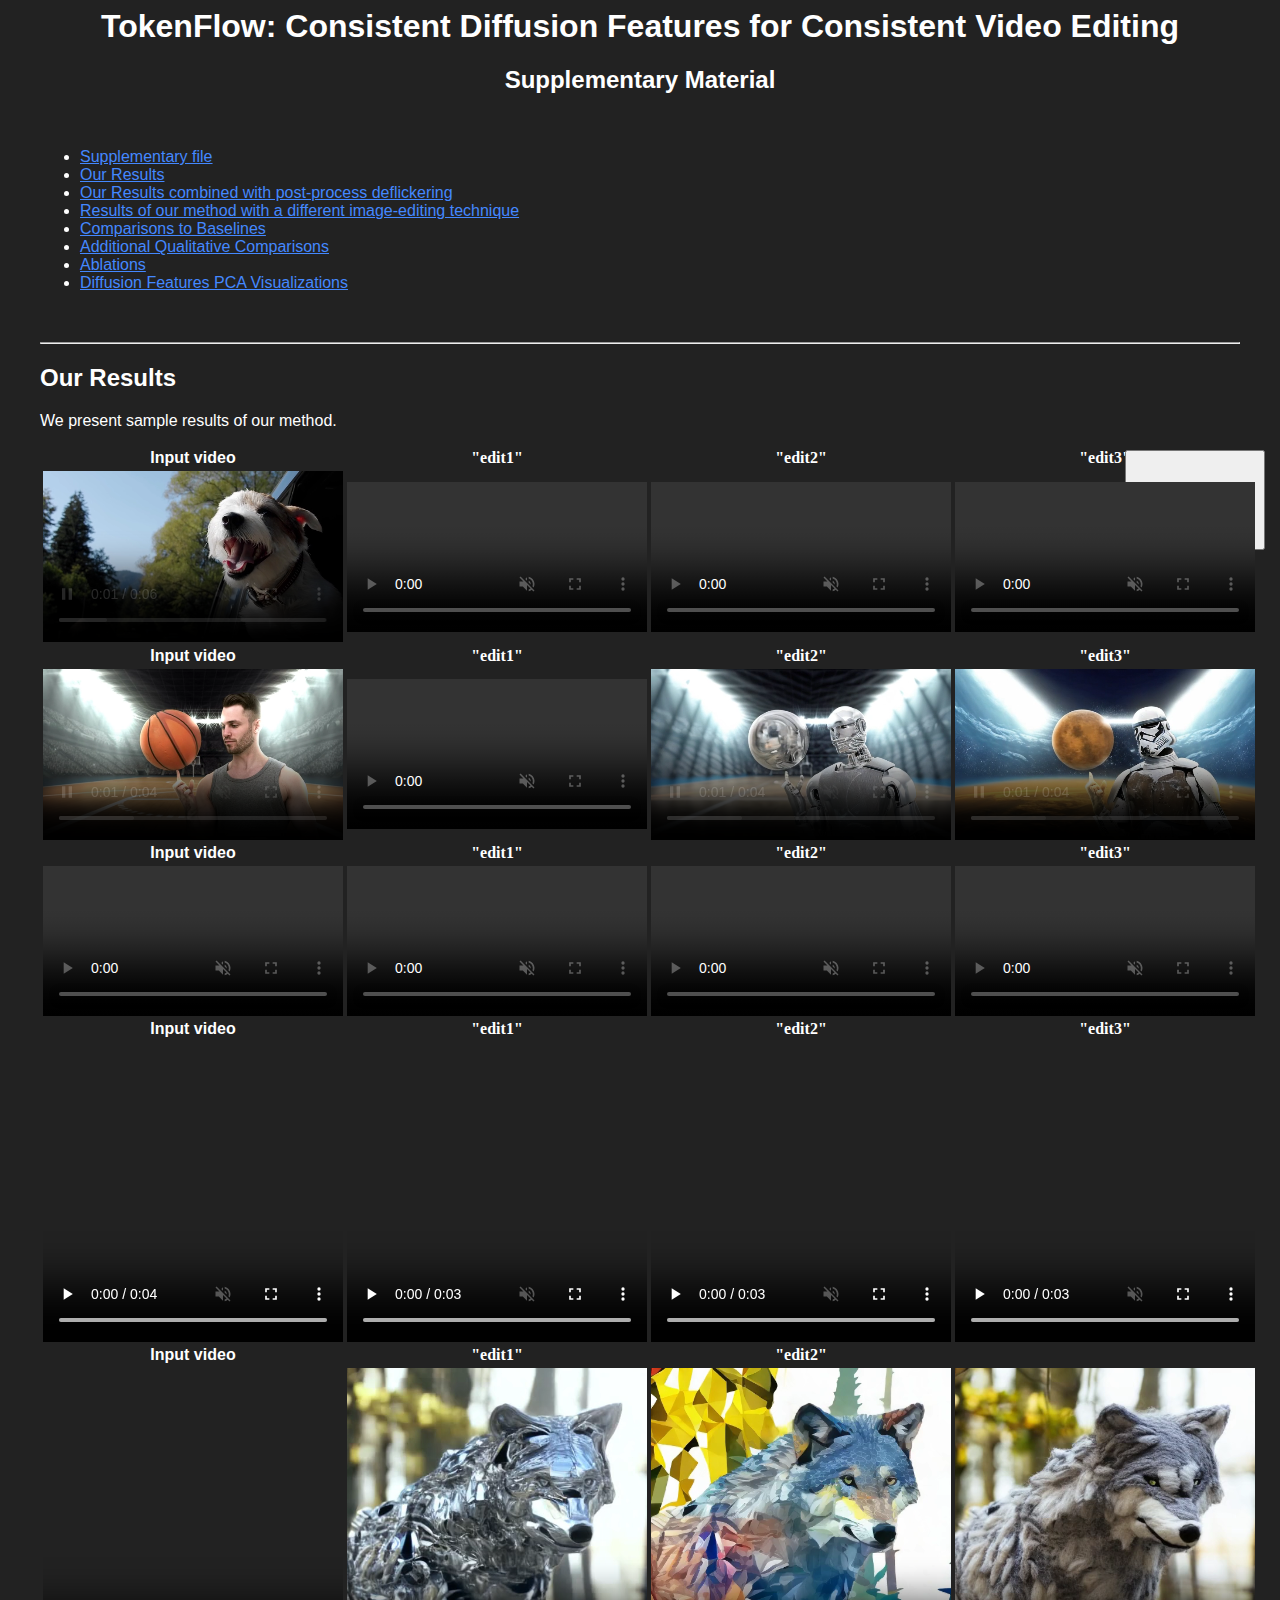
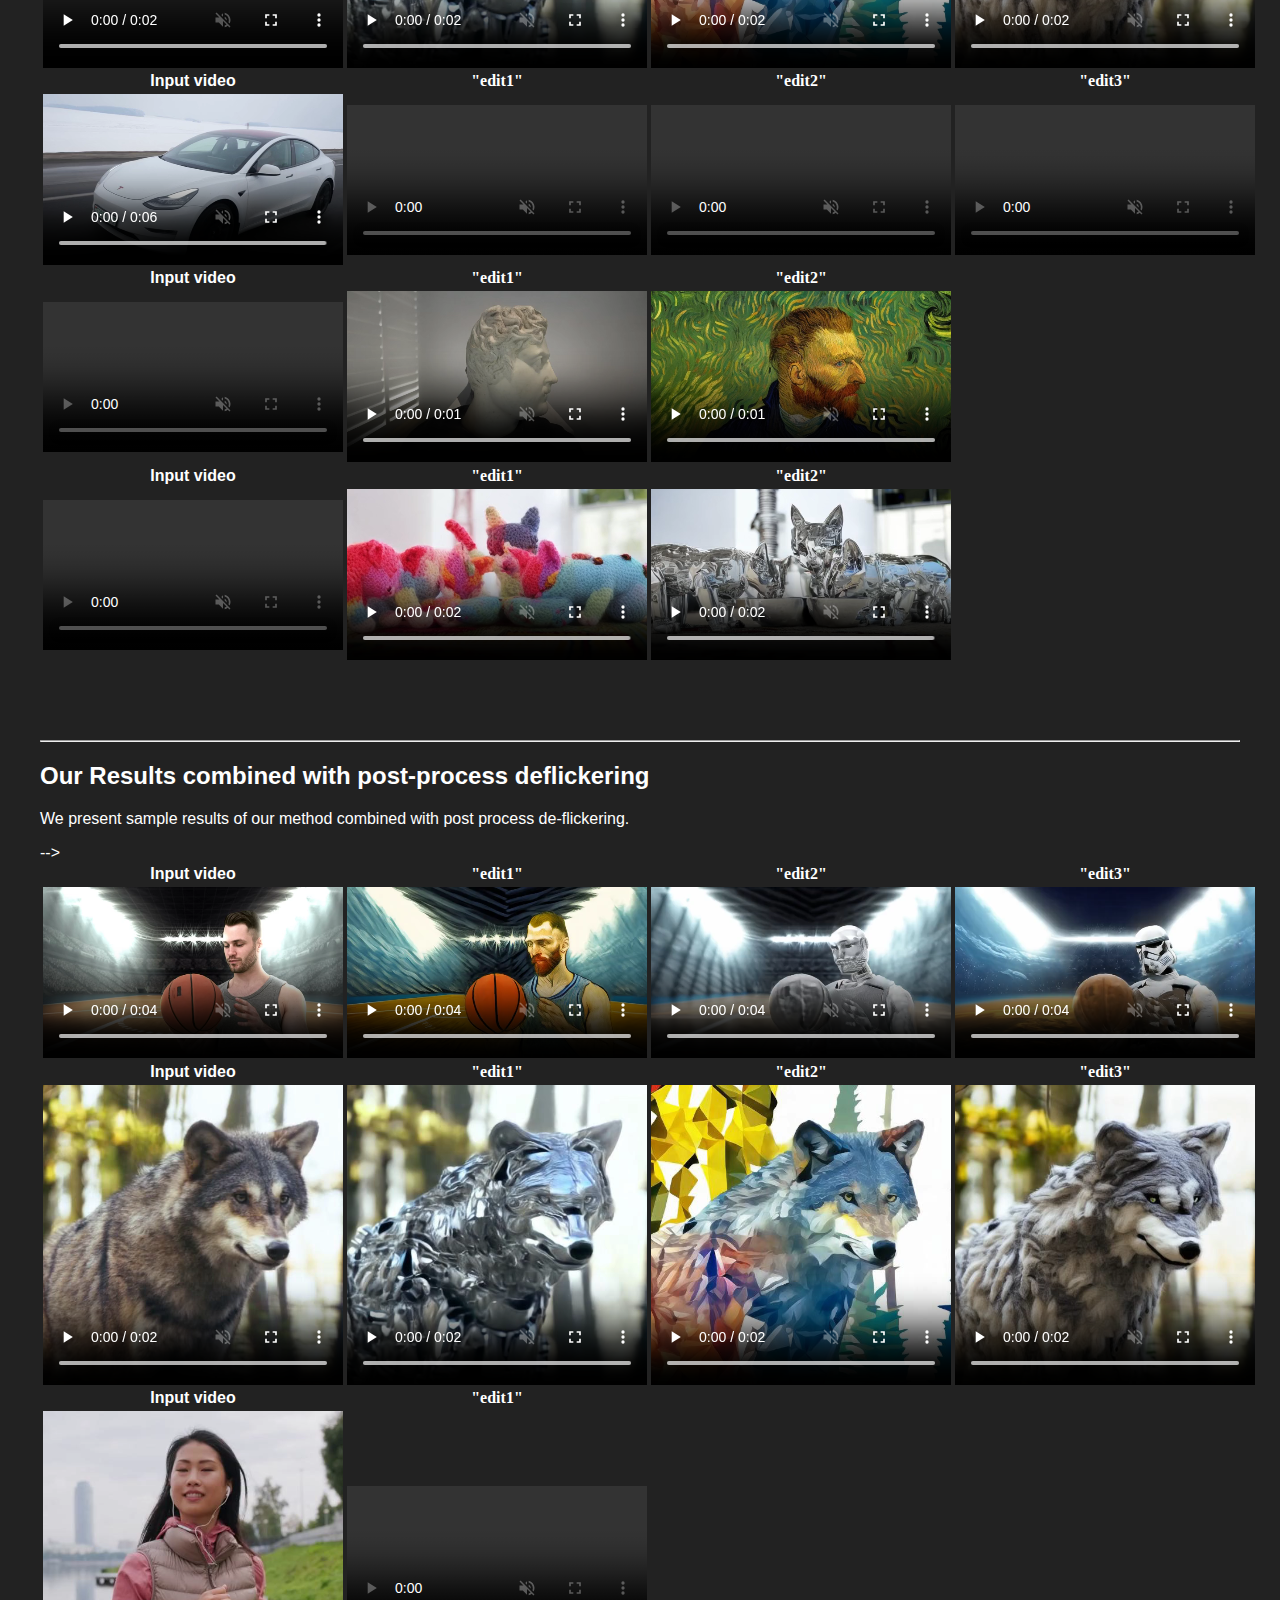
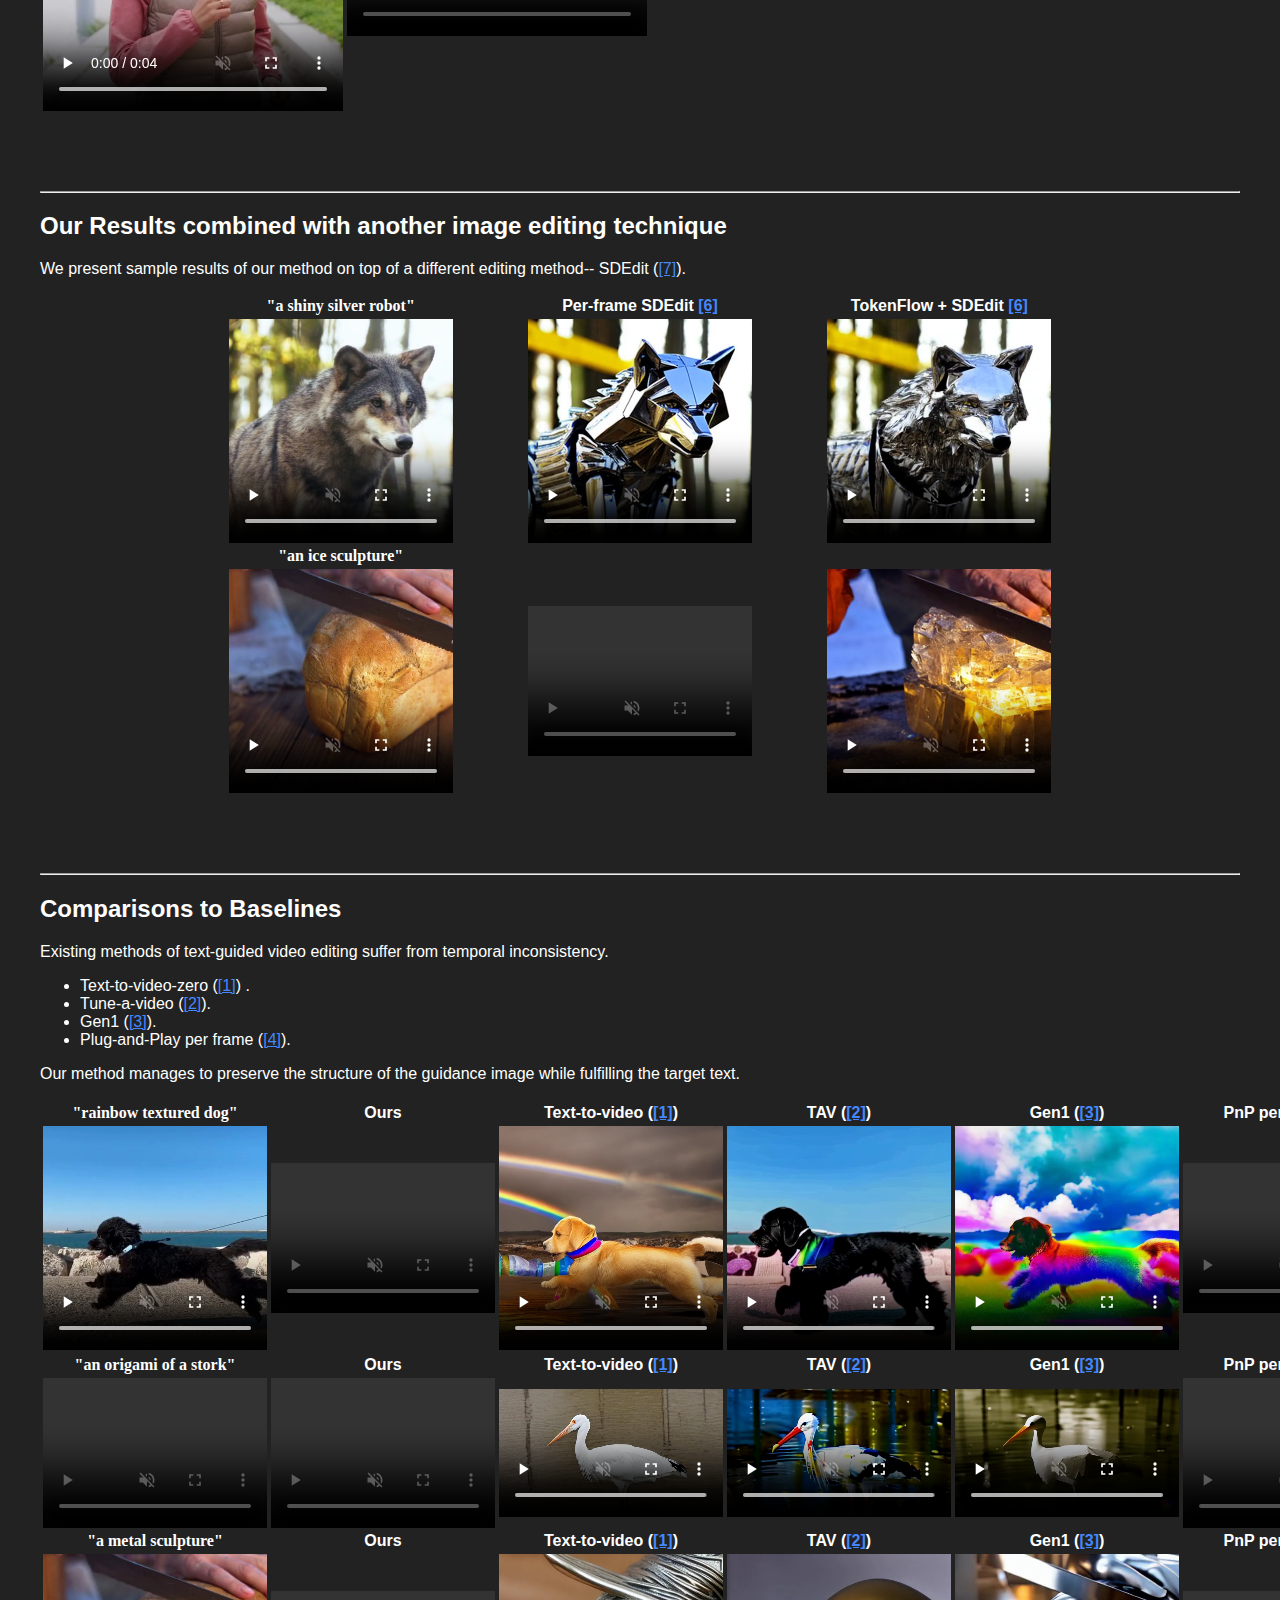
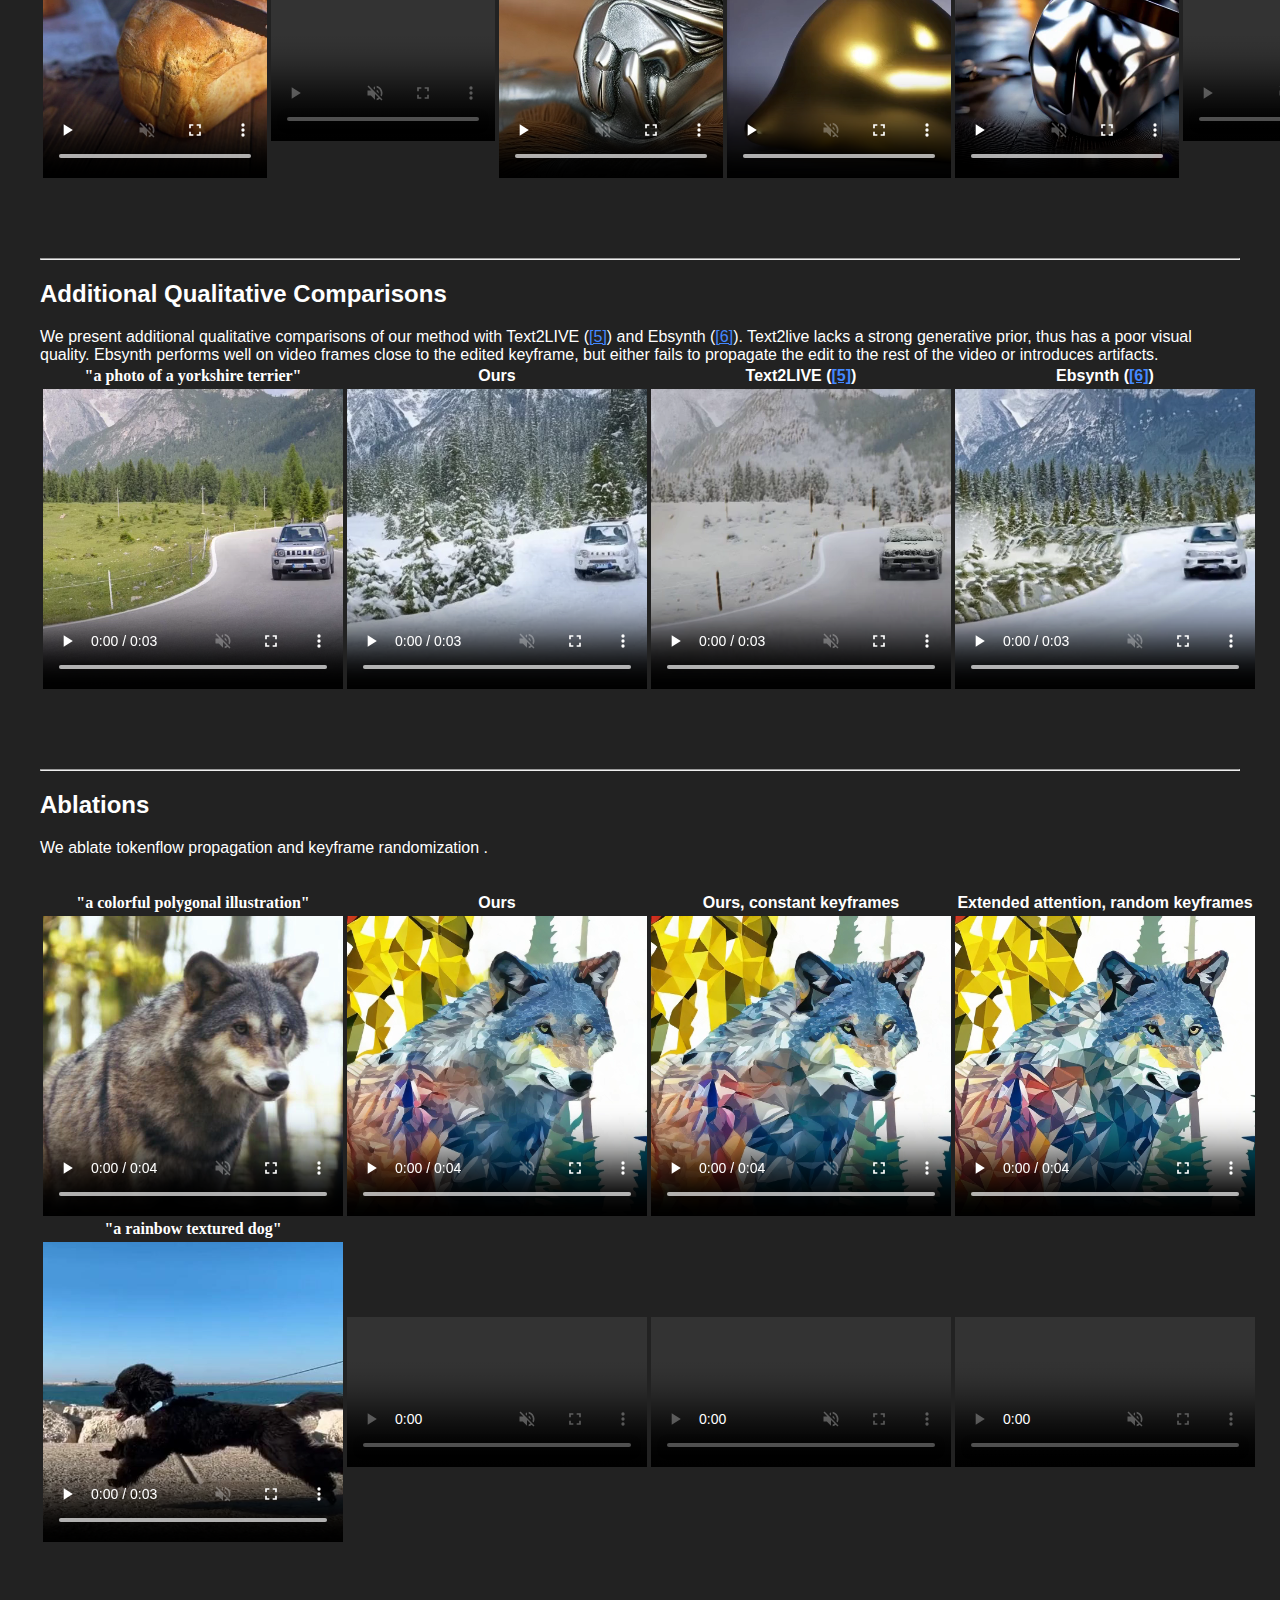
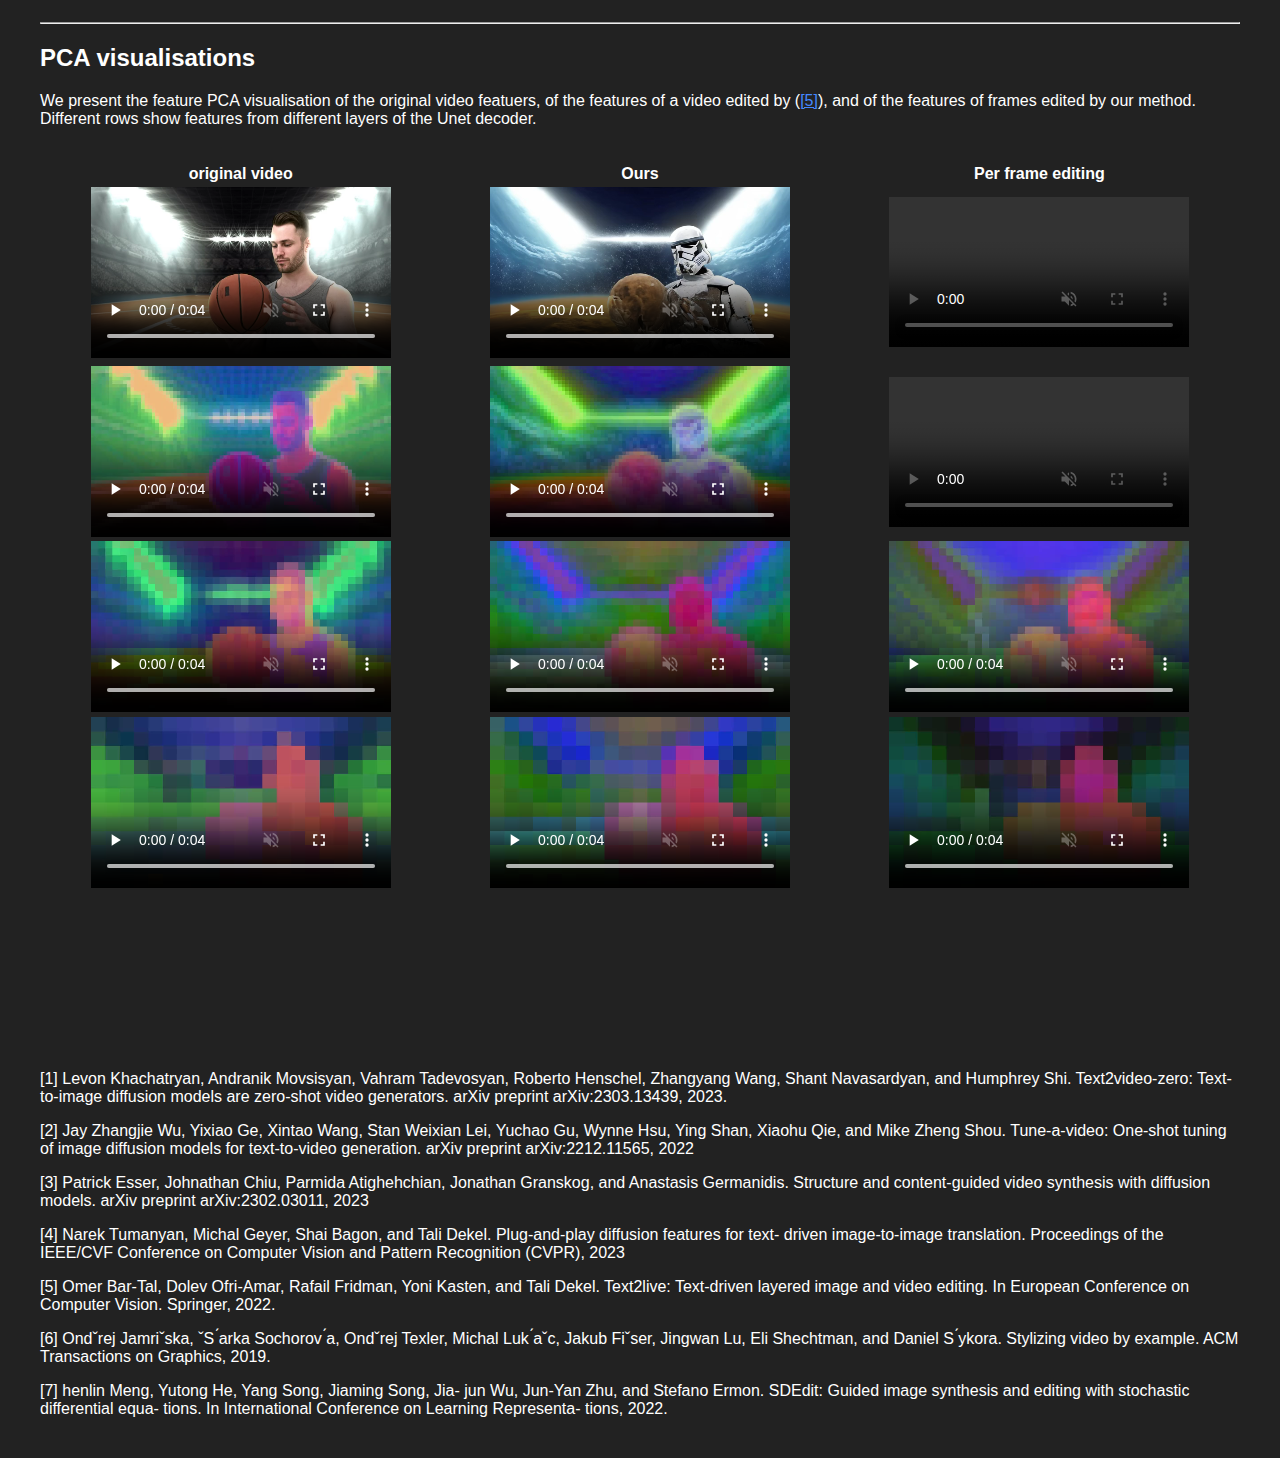
==== sm/supp.html @ b362abfd "new template" ====
<link href="https://fonts.cdnfonts.com/css/chalkduster" rel="stylesheet">
<style>
    @import url('https://fonts.cdnfonts.com/css/chalkduster');
</style>

<!DOCTYPE html PUBLIC "-//W3C//DTD XHTML 1.0 Transitional//EN" "http://www.w3.org/TR/xhtml1/DTD/xhtml1-transitional.dtd">
<html xmlns="http://www.w3.org/1999/xhtml"><head><meta http-equiv="Content-Type" content="text/html; charset=UTF-8">

<title>TokenFlow: Consistent Diffusion Features for Consistent Video Editing</title>
<link href="style.css" rel="stylesheet" type="text/css">
</head>

<body>
	<button style="position: fixed;right: 15px;top:  50%;height: 100px;width: 140px; font-size: 20px;" type="button"><a href="#top">Back to top</a></button> 
<div class="page-container">
  <h1 align="center">TokenFlow: Consistent Diffusion Features for Consistent Video Editing</h1>
  <!-- <h2 align="center">Paper ID #</h2> -->
  <h2 align="center">Supplementary Material</h2>
	
  <p align="center">&nbsp;</p>
	<a href="#top"></a>
  <ul>
	<li><a href="./assets/supplementary.pdf">Supplementary file</a></li>
	<li><a href="#our_results_container">Our Results</a></li>
  <li><a href="#our_results_pp_container">Our Results combined with post-process deflickering</a></li>
  <li><a href="#our_results_others_container">Results of our method with a different image-editing technique</a></li>
	<li><a href="#comparisons_baselines_container">Comparisons to Baselines</a></li>
    <li><a href="#additional_qual_comp">Additional Qualitative Comparisons</a></li>
    <li><a href="#Ablations">Ablations</a></li>
    <li><a href="#pca">Diffusion Features PCA Visualizations</a></li>
  </ul>
  <!-- <p><br><span class="emph">We recommend watching all images in full screen. Click on the images for seeing them in full scale.</span></p> -->
	
  <!------------------ BEGIN SECTION ------------------>

  <p>&nbsp;</p>
  <hr>
	
  <h2 id="our_results_container" align="left"><a name="image-results" id="image-results"></a>Our Results</h2>


  <p align="left">
    We present sample results of our method. 
  </p>

  <!-- <br/> -->

  <!-- <p style="font-size: 20px" align="left">Wild TI2I - Real images</p> -->
  <!-- <hr> -->
  <!-- <br/> -->
  
  <table  width="1200" align="center" >
		<tbody>
			<!-- <th>A</th>
			<th>B</th>
			<th>C</th> -->
                <tr>
                    <th style="font-size: 16px">Input video</th>
                    <th style="font-family: Chalkduster">"edit1"</th>
                    <th style="font-family: Chalkduster">"edit2"</th>
                    <th style="font-family: Chalkduster">"edit3"</th>
                </tr>
                <tr>
                    <th><a href="assets/dog_car/input_fps30.mp4"> <a href="assets/dog_car/input_fps30.mp4"> <video  width="300" src="assets/dog_car/input_fps30.mp4" autoplay loop controls muted /> </a> </a></th>
                    <th><a href="assets/dog_car/Sahara desert, a cheeta looking out the car window/result_fps_30.mp4"> <a href="assets/dog_car/Sahara desert, a cheeta looking out the car window/result_fps_30.mp4"> <video  width="300" src="assets/dog_car/Sahara desert, a cheeta looking out the car window/result_fps_30.mp4" autoplay loop controls muted/> </a> </a></th>
                    <th><a href="assets/dog_car/Sahara desert, a cheeta looking out the car window/result_fps_30.mp4"> <a href="assets/dog_car/the dolomites, a bear cub looking out of a car window/result_fps_30.mp4"> <video  width="300" src="assets/dog_car/the dolomites, a bear cub looking out of a car window/result_fps_30.mp4" autoplay loop controls muted/> </a> </a></th>
                    <th><a href="assets/dog_car/machu pichu, a wolf looking out of a car window/result_fps_30.mp4"> <a href="assets/dog_car/machu pichu, a wolf looking out of a car window/result_fps_30.mp4"> <video  width="300" src="assets/dog_car/machu pichu, a wolf looking out of a car window/result_fps_30.mp4" autoplay loop controls muted/> </a> </a></th>
                </tr>
                <tr>
                  <th style="font-size: 16px">Input video</th>
                  <th style="font-family: Chalkduster">"edit1"</th>
                  <th style="font-family: Chalkduster">"edit2"</th>
                  <th style="font-family: Chalkduster">"edit3"</th>
              </tr>
              <tr>
                  <th><a href="assets/man_basket/"> <a href="assets/man_basket/input_fps30.mp4"> <video  width="300" src="assets/man_basket/input_fps30.mp4" autoplay loop controls muted /> </a> </a></th>
                  <th><a href="assets/man_basket/Van-Gogh style portrait of a man spinning a basketball, oil painting, art by Van Gogh, 8k/result_fps_30.mp4"> <a href="assetsman_basket/Van-Gogh style portrait of a man spinning a basketball, oil painting, art by Van Gogh, 8k/result_fps_30.mp4"> <video  width="300" src="assets/man_basket/Van-Gogh style portrait of a man spinning a basketball, oil painting, art by Van Gogh, 8k/result_fps_30.mp4" autoplay loop controls muted/> </a> </a></th>
                  <th><a href="assets/man_basket/a silver shiny robot spinning a shiny silver ball on his finger/result_fps_30.mp4"> <a href="assets/man_basket/a silver shiny robot spinning a shiny silver ball on his finger/result_fps_30.mp4"> <video  width="300" src="assets/man_basket/a silver shiny robot spinning a shiny silver ball on his finger/result_fps_30.mp4" autoplay loop controls muted/> </a> </a></th>
                  <th><a href="assets/man_basket/the milky way, a star wars clone trooper spinning the moon on his finger, planet earth, in the backgound/result_fps_30.mp4"> <a href="assets/man_basket/the milky way, a star wars clone trooper spinning the moon on his finger, planet earth, in the backgound/result_fps_30.mp4"> <video  width="300" src="assets/man_basket/the milky way, a star wars clone trooper spinning the moon on his finger, planet earth, in the backgound/result_fps_30.mp4" autoplay loop controls muted/> </a> </a></th>
              </tr>
                <tr>
                    <th style="font-size: 16px">Input video</th>
                    <th style="font-family: Chalkduster">"edit1"</th>
                    <th style="font-family: Chalkduster">"edit2"</th>
                    <th style="font-family: Chalkduster">"edit3"</th>
                </tr>
                <tr>
                  <th><a href="assets/eagle_face/input_fps30.mp4"> <a href="assets/eagle_face/input_fps30.mp4"> <video  width="300" src="assets/eagle_face/input_fps30.mp4" autoplay loop controls muted /> </a> </a></th>
                  <th><a href="assets/eagle_face/a bronze eagle sculpture in a stormy sky, powerfull, beautiful art/result_fps_30.mp4"> <a href="assets/eagle_face/a bronze eagle sculpture in a stormy sky, powerfull, beautiful art/result_fps_30.mp4"> <video  width="300" src="assets/eagle_face/a bronze eagle sculpture in a stormy sky, powerfull, beautiful art/result_fps_30.mp4" autoplay loop controls muted/> </a> </a></th>
                  <th><a href="assets/eagle_face/an origami of an eagle, paper art, colorful japanses washi patterns/result_fps_30.mp4"> <a href="assets/eagle_face/an origami of an eagle, paper art, colorful japanses washi patterns/result_fps_30.mp4"> <video  width="300" src="assets/eagle_face/an origami of an eagle, paper art, colorful japanses washi patterns/result_fps_30.mp4" autoplay loop controls muted/> </a></th>
                  <th><a href="assets/eagle_face/an origami of an eagle, pink paper art, pink, japanses, washi patterns/result_fps_30.mp4"> <a href="assets/eagle_face/an origami of an eagle, pink paper art, pink, japanses, washi patterns/result_fps_30.mp4"> <video  width="300" src="assets/eagle_face/an origami of an eagle, pink paper art, pink, japanses, washi patterns/result_fps_30.mp4" autoplay loop controls muted/> </a> </a></th>
              </tr>
              <tr>
                <th style="font-size: 16px">Input video</th>
                <th style="font-family: Chalkduster">"edit1"</th>
                <th style="font-family: Chalkduster">"edit2"</th>
                <th style="font-family: Chalkduster">"edit3"</th>
            </tr>
                <tr>
                    <th><a href="assets/woman-running/input_fps30.mp4"> <a href="assets/woman-running/input_fps30.mp4"> <video  width="300" src="assets/woman-running/input_fps30.mp4" autoplay loop controls muted /> </a> </a></th>
                    <th><a href="assets/woman-running/a pixar animation of a woman running, beautiful eyes/result_fps_30.mp4"> <a href="assets/woman-running/a pixar animation of a woman running, beautiful eyes/result_fps_30.mp4"> <video  width="300" src="assets/woman-running/a pixar animation of a woman running, beautiful eyes/result_fps_30.mp4" autoplay loop controls muted/> </a> </a></th>
                    <th><a href="assets/woman-running/a marble scuplture of a woman running/result_fps_30.mp4"> <a href="assets/woman-running/a marble scuplture of a woman running/result_fps_30.mp4"> <video  width="300" src="assets/woman-running/a marble scuplture of a woman running/result_fps_30.mp4" autoplay loop controls muted/> </a> </a></th>
                    <th><a href="assets/woman-running/Maui in Moana Movie, realistic face, beautiful face, 8k, art by irakli nadar, hyperrealism, hyperdetailed, ultra realistic, VRAY, HDR, volumetric lighting/result_fps_30.mp4"> <a href="assets/woman-running/Maui in Moana Movie, realistic face, beautiful face, 8k, art by irakli nadar, hyperrealism, hyperdetailed, ultra realistic, VRAY, HDR, volumetric lighting/result_fps_30.mp4"> <video  width="300" src="assets/woman-running/Maui in Moana Movie, realistic face, beautiful face, 8k, art by irakli nadar, hyperrealism, hyperdetailed, ultra realistic, VRAY, HDR, volumetric lighting/result_fps_30.mp4" autoplay loop controls muted/> </a> </a></th>
                </tr>
                <tr>
                  <th style="font-size: 16px">Input video</th>
                  <th style="font-family: Chalkduster">"edit1"</th>
                  <th style="font-family: Chalkduster">"edit2"</th>
              </tr>
              <tr>
                  <th><a href="assets/wolf-part/input_fps20.mp4"> <a href="assets/wolf-part/input_fps20.mp4"> <video  width="300" src="assets/wolf-part/input_fps20.mp4" autoplay loop controls muted /> </a> </a></th>
                  <th><a href="assets/wolf-part/a shiny silver robotic wolf, futuristic, 8K, masterpiece, award winning/result_fps_20.mp4"> <a href="assets/wolf-part/a shiny silver robotic wolf, futuristic, 8K, masterpiece, award winning/result_fps_30.mp4"> <video  width="300" src="assets/wolf-part/a shiny silver robotic wolf, futuristic, 8K, masterpiece, award winning/result_fps_20.mp4" autoplay loop controls muted/> </a> </a></th>
                  <th><a href="assets/wolf-part/a colorful polygonal illustration of a wolf/result_fps_20.mp4"> <a href="assets/wolf-part/a colorful polygonal illustration of a wolf/result_fps_20.mp4" ></a><video  width="300" src="assets/wolf-part/a colorful polygonal illustration of a wolf/result_fps_20.mp4" autoplay loop controls muted/> </a> </a></th>
                  <th><a href="assets/wolf-part/a photo of a fluffy wolf doll/result_fps_20.mp4"> <a href="assets/wolf-part/a photo of a fluffy wolf doll/result_fps_20.mp4" ></a><video  width="300" src="assets/wolf-part/a photo of a fluffy wolf doll/result_fps_20.mp4" autoplay loop controls muted/> </a> </a></th>
              </tr>
                <tr>
                  <th style="font-size: 16px">Input video</th>
                  <th style="font-family: Chalkduster">"edit1"</th>
                  <th style="font-family: Chalkduster">"edit2"</th>
                  <th style="font-family: Chalkduster">"edit3"</th>
              </tr>
              <tr>
                  <th><a href="assets/tesla/input_fps30.mp4"> <a href="assets/tesla/input_fps30.mp4"> <video  width="300" src="assets/tesla/input_fps30.mp4" autoplay loop controls muted /> </a> </a></th>
                  <th><a href="assets/tesla/a pink car in a snowy landscape, pink car license, an icy road lake, sunset lighting, golden hour, 8K, masterpiece, award winning/result_fps_30.mp4"> <a href="assets/tesla/a pink car in a snowy landscape, pink car license, an icy road lake, sunset lighting, golden hour, 8K, masterpiece, award winning/result_fps_30.mp4"> <video  width="300" src="assets/tesla/a pink car in a snowy landscape, pink car license, an icy road lake, sunset lighting, golden hour, 8K, masterpiece, award winning/result_fps_30.mp4" autoplay loop controls muted/> </a> </a></th>
                  <th><a href="assets/tesla/an ice sculpture of a car, award winning ice scuplture, icy wheels, beautiful ice art, HD, masterpiece, award winning/result_fps_30.mp4"> <a href="assets/tesla/an ice sculpture of a car, award winning ice scuplture, icy wheels, beautiful ice art, HD, masterpiece, award winning/result_fps_30.mp4"> <video  width="300" src="assets/tesla/an ice sculpture of a car, award winning ice scuplture, icy wheels, beautiful ice art, HD, masterpiece, award winning/result_fps_30.mp4" autoplay loop controls muted/> </a> </a></th>
                  <th><a href="assets/tesla/a sand sculpture of a car on the beach, sand sculpting, sandy wheels, sand made, beautiful sand art, HD, masterpiece, award winning/result_fps_30.mp4"> <a href="assets/tesla/a sand sculpture of a car on the beach, sand sculpting, sandy wheels, sand made, beautiful sand art, HD, masterpiece, award winning/result_fps_30.mp4"> <video  width="300" src="assets/tesla/a sand sculpture of a car on the beach, sand sculpting, sandy wheels, sand made, beautiful sand art, HD, masterpiece, award winning/result_fps_30.mp4" autoplay loop controls muted/> </a> </a></th>
              </tr>
              <tr>
                <th style="font-size: 16px">Input video</th>
                <th style="font-family: Chalkduster">"edit1"</th>
                <th style="font-family: Chalkduster">"edit2"</th>
            </tr>
            <tr>
                <th><a href="assets/gen1-face/input_fps30.mp4"> <a href="assets/gen1-face/input_fps30.mp4"> <video  width="300" src="assets/gen1-face/input_fps30.mp4" autoplay loop controls muted /> </a> </a></th>
                <th><a href="assets/gen1-face/a greek marble sculpture, ancient, art by Praxiteles, 8k/result_fps_30.mp4"> <a href="assets/gen1-face/a greek marble sculpture, ancient, art by Praxiteles, 8k/result_fps_30.mp4"> <video  width="300" src="assets/gen1-face/a greek marble sculpture, ancient, art by Praxiteles, 8k/result_fps_30.mp4" autoplay loop controls muted/> </a> </a></th>
                <th><a href="assets/gen1-face/Van-Gogh style portrait, oil painting, art by Van Gogh, 8k/result_fps_30.mp4"> <a href="assets/gen1-face/Van-Gogh style portrait, oil painting, art by Van Gogh, 8k/result_fps_30.mp4" ></a><video  width="300" src="assets/gen1-face/Van-Gogh style portrait, oil painting, art by Van Gogh, 8k/result_fps_30.mp4" autoplay loop controls muted/> </a> </a></th>
            </tr>
                <tr>
                  <th style="font-size: 16px">Input video</th>
                  <th style="font-family: Chalkduster">"edit1"</th>
                  <th style="font-family: Chalkduster">"edit2"</th>
              </tr>
              <tr>
                  <th><a href="assets/kittens/input_fps30.mp4"> <a href="assets/kittens/input_fps30.mp4"> <video  width="300" src="assets/kittens/input_fps30.mp4" autoplay loop controls muted /> </a> </a></th>
                  <th><a href="assets/kittens/colorful crochet kittens, beautiful knitting/result_fps_30.mp4"> <a href="assets/kittens/colorful crochet kittens, beautiful knitting/result_fps_30.mp4"> <video  width="300" src="assets/kittens/colorful crochet kittens, beautiful knitting/result_fps_30.mp4" autoplay loop controls muted/> </a> </a></th>
                  <th><a href="assets/kittens/shiny silver robotic cats eating/result_fps_30.mp4"> <a href="assets/kittens/shiny silver robotic cats eating/result_fps_30.mp4" ></a><video  width="300" src="assets/kittens/shiny silver robotic cats eating/result_fps_30.mp4" autoplay loop controls muted/> </a> </a></th>
              </tr>

              <tr> <td><br /></td> </tr>
		</tbody>
	</table>
    <!------------------ END SECTION ------------------>

    <!------------------ BEGIN SECTION ------------------>

  <p>&nbsp;</p>
  <hr>
	
  <h2 id="our_results_pp_container" align="left"><a name="image-results" id="image-results"></a>Our Results combined with post-process deflickering</h2>


  <p align="left">
    We present sample results of our method combined with post process de-flickering. 
  </p>

  
  <table  width="1200" align="center">
		<tbody>
      <tr>
        <th style="font-size: 16px">Input video</th>
        <th style="font-family: Chalkduster">"edit1"</th>
        <th style="font-family: Chalkduster">"edit2"</th>
        <th style="font-family: Chalkduster">"edit3"</th>
    </tr>
      <tr>
        <th><a href="assets/man_basket/"> <a href="assets/man_basket/input_fps30.mp4"> <video  width="300" src="assets/man_basket/input_fps30.mp4" autoplay loop controls muted /> </a> </a></th>
        <th><a href="assets/man_basket/Van-Gogh style portrait of a man spinning a basketball, oil painting, art by Van Gogh, 8k/pp_fps30.mp4"> <a href="assetsman_basket/Van-Gogh style portrait of a man spinning a basketball, oil painting, art by Van Gogh, 8k/pp_fps30.mp4"> <video  width="300" src="assets/man_basket/Van-Gogh style portrait of a man spinning a basketball, oil painting, art by Van Gogh, 8k/pp_fps30.mp4" autoplay loop controls muted/> </a> </a></th>
        <th><a href="assets/man_basket/a silver shiny robot spinning a shiny silver ball on his finger/pp_fps30.mp4"> <a href="assets/man_basket/a silver shiny robot spinning a shiny silver ball on his finger/pp_fps30.mp4"> <video  width="300" src="assets/man_basket/a silver shiny robot spinning a shiny silver ball on his finger/pp_fps30.mp4" autoplay loop controls muted/> </a> </a></th>
        <th><a href="assets/man_basket/the milky way, a star wars clone trooper spinning the moon on his finger, planet earth, in the backgound/pp_fps30.mp4"> <a href="assets/man_basket/the milky way, a star wars clone trooper spinning the moon on his finger, planet earth, in the backgound/pp_fps30.mp4"> <video  width="300" src="assets/man_basket/the milky way, a star wars clone trooper spinning the moon on his finger, planet earth, in the backgound/pp_fps30.mp4" autoplay loop controls muted/> </a> </a></th>
    </tr>
    <tr>
      <th style="font-size: 16px">Input video</th>
      <th style="font-family: Chalkduster">"edit1"</th>
      <th style="font-family: Chalkduster">"edit2"</th>
      <th style="font-family: Chalkduster">"edit3"</th>
  </tr>
  <tr>
      <th><a href="assets/wolf-part/input_fps20.mp4"> <a href="assets/wolf-part/input_fps20.mp4"> <video  width="300" src="assets/wolf-part/input_fps20.mp4" autoplay loop controls muted /> </a> </a></th>
      <th><a href="assets/wolf-part/a shiny silver robotic wolf, futuristic, 8K, masterpiece, award winning/pp_fps20.mp4"> <a href="assets/wolf-part/a shiny silver robotic wolf, futuristic, 8K, masterpiece, award winning/pp_fps20.mp4"> <video  width="300" src="assets/wolf-part/a shiny silver robotic wolf, futuristic, 8K, masterpiece, award winning/pp_fps20.mp4" autoplay loop controls muted/> </a> </a></th>
      <th><a href="assets/wolf-part/a colorful polygonal illustration of a wolf/pp_fps20.mp4"> <a href="assets/wolf-part/a colorful polygonal illustration of a wolf/pp_fps20.mp4" ></a><video  width="300" src="assets/wolf-part/a colorful polygonal illustration of a wolf/pp_fps20.mp4" autoplay loop controls muted/> </a> </a></th>
      <th><a href="assets/wolf-part/a photo of a fluffy wolf doll/pp_fps20.mp4"> <a href="assets/wolf-part/a photo of a fluffy wolf doll/pp_fps20.mp4" ></a><video  width="300" src="assets/wolf-part/a photo of a fluffy wolf doll/pp_fps20.mp4" autoplay loop controls muted/> </a> </a></th>
  </tr>
  <tr>
    <th style="font-size: 16px">Input video</th>
    <th style="font-family: Chalkduster">"edit1"</th>
</tr>
<tr>
    <th><a href="assets/woman-running/input_fps30.mp4"> <a href="assets/woman-running/input_fps30.mp4"> <video  width="300" src="assets/woman-running/input_fps30.mp4" autoplay loop controls muted /> </a> </a></th>
    <th><a href="assets/woman-running/a pixar animation of a woman running, beautiful eyes/pp_fps_30.mp4"> <a href="assets/woman-running/a pixar animation of a woman running, beautiful eyes/pp_fps_30.mp4"> <video  width="300" src="assets/woman-running/a pixar animation of a woman running, beautiful eyes/pp_fps_30.mp4" autoplay loop controls muted/> </a> </a></th>
</tr>
                <tr> <td><br /></td> </tr> -->
		</tbody>
	</table>
    <!------------------ END SECTION ------------------>


    <!------------------ BEGIN SECTION ------------------>

    <p>&nbsp;</p>
    <hr>
    
    <h2 id="our_results_others_container" align="left"><a name="image-results" id="image-results"></a>Our Results combined with another image editing technique</h2>
  
  
    <p align="left">
      We present sample results of our method on top of a different editing method-- SDEdit (<a href="#ref-SDEdit">[7]</a>).
      <!-- Since accurate structure preservation is essential to our method, we use the noise obtained from DDIM inversion to noise the frames to a large time-step. -->
    </p>
    
    <table  width="900" align="center">
      <tbody>
        <tr>
          <th style="font-family: Chalkduster">"a shiny silver robot"</th>
          <th style="font-size: 16px">Per-frame SDEdit <a href="#ref-SDEdit">[6]</a></th>
          <th style="font-size: 16px">TokenFlow + SDEdit <a href="#ref-SDEdit">[6]</a></th>
      </tr>
        <tr>
          <th><a href="assets/wolf-part/input_fps20.mp4"> <a href="assets/wolf-part/input_fps20.mp4"> <video  width="224" src="assets/wolf-part/input_fps20.mp4" autoplay loop controls muted /> </a> </a></th>
          <th><a href="assets/wolf-part/a shiny silver robotic wolf, futuristic, 8K, masterpiece, award winning/vanilla_sde_fps20.mp4"> <a href="assets/wolf-part/a shiny silver robotic wolf, futuristic, 8K, masterpiece, award winning/vanilla_sde_fps20.mp4"> <video  width="224" src="assets/wolf-part/a shiny silver robotic wolf, futuristic, 8K, masterpiece, award winning/vanilla_sde_fps20.mp4" autoplay loop controls muted/> </a> </a></th>
          <th><a href="assets/wolf-part/a shiny silver robotic wolf, futuristic, 8K, masterpiece, award winning/sde_result_fps20.mp4"> <a href="assets/wolf-part/a shiny silver robotic wolf, futuristic, 8K, masterpiece, award winning/sde_result_fps20.mp4"> <video  width="224" src="assets/wolf-part/a shiny silver robotic wolf, futuristic, 8K, masterpiece, award winning/sde_result_fps20.mp4" autoplay loop controls muted/> </a> </a></th>
      </tr>
      <tr>
        <th style="font-family: Chalkduster">"an ice sculpture"</th>
        <th style="font-size: 16px"></th>
        <th style="font-size: 16px"></th>
    </tr>
      <tr>
        <th><a href="assets/bread/input_fps20.mp4"> <a href="assets/bread/input_fps20.mp4"> <video  width="224" src="assets/bread/input_fps20.mp4" autoplay loop controls muted /> </a> </a></th>
        <th><a href="assets/bread/an ice sculpture/vanilla_sde_fps20.mp4"> <a href="assets/bread/an ice sculpture/vanilla_sde_fps20.mp4"> <video  width="224" src="assets/bread/an ice sculpture/vanilla_sde_fps20.mp4" autoplay loop controls muted/> </a> </a></th>
        <th><a href="assets/bread/an ice sculpture/sde_result_fps_20.mp4"> <a href="assets/bread/an ice sculpture/sde_result_fps_20.mp4"> <video  width="224" src="assets/bread/an ice sculpture/sde_result_fps_20.mp4" autoplay loop controls muted/> </a> </a></th>
      </tr>
                  <tr> <td><br /></td> </tr> 
      </tbody>
    </table>

        
    <!-- <table  width="900" align="center">
      <tbody>
        <tr>
          <th style="font-family: Chalkduster">"a shiny silver robot"</th>
          <th style="font-size: 16px">Per-frame ControlNet <a href="#ref-ControlNet">[6]</a></th>
          <th style="font-size: 16px">TokenFlow + ControlNet <a href="#ref-ControlNet">[6]</a></th>
      </tr>
        <tr>
          <th><a href="assets/wolf-part/input_fps20.mp4"> <a href="assets/wolf-part/input_fps20.mp4"> <video  width="224" src="assets/wolf-part/input_fps20.mp4" autoplay loop controls muted /> </a> </a></th>
          <th><a href="assets/wolf-part/a shiny silver robotic wolf, futuristic, 8K, masterpiece, award winning/vanilla_sde_fps20.mp4"> <a href="assets/wolf-part/a shiny silver robotic wolf, futuristic, 8K, masterpiece, award winning/vanilla_sde_fps20.mp4"> <video  width="224" src="assets/wolf-part/a shiny silver robotic wolf, futuristic, 8K, masterpiece, award winning/vanilla_sde_fps20.mp4" autoplay loop controls muted/> </a> </a></th>
          <th><a href="assets/wolf-part/a shiny silver robotic wolf, futuristic, 8K, masterpiece, award winning/sde_result_fps20.mp4"> <a href="assets/wolf-part/a shiny silver robotic wolf, futuristic, 8K, masterpiece, award winning/sde_result_fps20.mp4"> <video  width="224" src="assets/wolf-part/a shiny silver robotic wolf, futuristic, 8K, masterpiece, award winning/sde_result_fps20.mp4" autoplay loop controls muted/> </a> </a></th>
      </tr>
      
      <tr>
        <th><a href="assets/bread/input_fps20.mp4"> <a href="assets/bread/input_fps20.mp4"> <video  width="224" src="assets/bread/input_fps20.mp4" autoplay loop controls muted /> </a> </a></th>
        <th><a href="assets/bread/an ice sculpture/vanilla_sde_fps20.mp4"> <a href="assets/bread/an ice sculpture/vanilla_sde_fps20.mp4"> <video  width="224" src="assets/bread/an ice sculpture/vanilla_sde_fps20.mp4" autoplay loop controls muted/> </a> </a></th>
        <th><a href="assets/bread/an ice sculpture/sde_result_fps_20.mp4"> <a href="assets/bread/an ice sculpture/sde_result_fps_20.mp4"> <video  width="224" src="assets/bread/an ice sculpture/sde_result_fps_20.mp4" autoplay loop controls muted/> </a> </a></th>
      </tr>
                  <tr> <td><br /></td> </tr>
      </tbody>
    </table> -->
      <!------------------ END SECTION ------------------>
  
    
  <!------------------ BEGIN SECTION ------------------>
  <p>&nbsp;</p>
  <hr>
	
  <h2 id="comparisons_baselines_container" align="left"><a name="image-results" id="image-results"></a>Comparisons to Baselines</h2>
  <p align="left"> Existing methods of text-guided video editing suffer from temporal inconsistency.
    <ul>
        <li>Text-to-video-zero (<a href="#ref-txt2vid">[1]</a>) .</li> 
        <li>Tune-a-video (<a href="#ref-TAV">[2]</a>).</li> 
        <li>Gen1 (<a href="#ref-gen1">[3]</a>).</li> 
        <li>Plug-and-Play per frame (<a href="#ref-pnp">[4]</a>).</li> 
</ul>
    Our method manages to preserve the structure of the guidance image while fulfilling the target text. </p>

  <table  width="1200" align="center">
    <tbody>
        <!-- <th>A</th>
        <th>B</th>
        <th>C</th> -->
        <!-- <br/> -->
        <!-- <tr> <td colspan="8"><br />
          <p align="left"> Wild TI2I (Generated images) </p>
          <hr>
      </td> 
          </tr> -->
      <tr>
        <tr>
            <th style="font-family: Chalkduster">"rainbow textured dog"</th>
            <th style="font-size: 16px">Ours</th>
            <th style="font-size: 16px">Text-to-video (<a href="#ref-txt2vid">[1]</a>)</th>
            <th style="font-size: 16px">TAV (<a href="#ref-TAV">[2]</a>)</th>
            <th style="font-size: 16px">Gen1 (<a href="#ref-gen1">[3]</a>)</th>
            <th style="font-size: 16px">PnP per frame (<a href="#ref-pnp">[4]</a>)</th>
        </tr>

        <tr>
            <th><a href="assets/poodle/input_fps30.mp4"> <a href="assets/poodle/input_fps30.mp4"> <video  width="224" src="assets/poodle/input_fps30.mp4" autoplay loop controls muted/> </a> </a></th>
            <th><a href="assets/poodle/a dog with a rainbow texture/result_fps_30.mp4"> <a href="assets/poodle/a dog with a rainbow texture/result_fps_30.mp4"> <video  width="224" src="assets/poodle/a dog with a rainbow texture/result_fps_30.mp4" autoplay loop controls muted /> </a> </a></th>
            <th><a href="assets/poodle/a dog with a rainbow texture/txt2vid_fps30.mp4"> <a href="assets/poodle/a dog with a rainbow texture/txt2vid_fps30.mp4"> <video  width="224" src="assets/poodle/a dog with a rainbow texture/txt2vid_fps30.mp4" autoplay loop controls muted/> </a> </a></th>
            <th><a href="assets/poodle/a dog with a rainbow texture/tav_fps30.mp4"> <a href="assets/poodle/a dog with a rainbow texture/tav_fps30.mp4"> <video  width="224" src="assets/poodle/a dog with a rainbow texture/tav_fps30.mp4" autoplay loop controls muted/> </a> </a></th>
            <th><a href="assets/poodle/a dog with a rainbow texture/gen1_fps30.mp4"> <a href="assets/poodle/a dog with a rainbow texture/gen1_fps30.mp4"> <video  width="224" src="assets/poodle/a dog with a rainbow texture/gen1_fps30.mp4" autoplay loop controls muted/> </a> </a></th>
            <th><a href="assets/poodle/a dog with a rainbow texture/pnp_per_frame_baseline_fps_30.mp4"> <a href="assets/poodle/a dog with a rainbow texture/pnp_per_frame_baseline_fps_30.mp4"> <video  width="224" src="assets/poodle/a dog with a rainbow texture/pnp_per_frame_baseline_fps_30.mp4" autoplay loop controls muted/> </a> </a></th>
        </tr>
        
        <tr>
        <tr>
            <th style="font-family: Chalkduster">"an origami of a stork"</th>
            <th style="font-size: 16px">Ours</th>
            <th style="font-size: 16px">Text-to-video (<a href="#ref-txt2vid">[1]</a>)</th>
            <th style="font-size: 16px">TAV (<a href="#ref-TAV">[2]</a>)</th>
            <th style="font-size: 16px">Gen1 (<a href="#ref-gen1">[3]</a>)</th>
            <th style="font-size: 16px">PnP per frame (<a href="#ref-pnp">[4]</a>)</th>
        </tr>

        <tr>
            <th><a href="assets/poodle/input_fps30.mp4"> <a href="assets/stork/input_fps30.mp4"> <video  width="224" src="assets/stork/input_fps30.mp4" autoplay loop controls muted/> </a> </a></th>
            <th><a href="assets/stork/an origami of a stork/result_fps_30.mp4"> <a href="assets/stork/an origami of a stork/result_fps_30.mp4"> <video  width="224" src="assets/stork/an origami of a stork/result_fps_30.mp4" autoplay loop controls muted /> </a> </a></th>
            <th><a href="assets/stork/an origami of a stork/txt2vid_fps30.mp4"> <a href="assets/stork/an origami of a stork/txt2vid_fps30.mp4"> <video  width="224" src="assets/stork/an origami of a stork/txt2vid_fps30.mp4" autoplay loop controls muted/> </a> </a></th>
            <th><a href="assets/stork/an origami of a stork/tav_fps30.mp4"> <a href="assets/stork/an origami of a stork/tav_fps30.mp4"> <video  width="224" src="assets/stork/an origami of a stork/tav_fps30.mp4" autoplay loop controls muted/> </a> </a></th>
            <th><a href="assets/stork/an origami of a stork/gen1_fps30.mp4"> <a href="assets/stork/an origami of a stork/gen1_fps30.mp4"> <video  width="224" src="assets/stork/an origami of a stork/gen1_fps30.mp4" autoplay loop controls muted/> </a> </a></th>
            <th><a href="assets/stork/an origami of a stork/pnp_per_frame_baseline_fps_30.mp4"> <a href="assets/stork/an origami of a stork/pnp_per_frame_baseline_fps_30.mp4"> <video  width="224" src="assets/stork/an origami of a stork/pnp_per_frame_baseline_fps_30.mp4" autoplay loop controls muted/> </a> </a></th>
        </tr>

        <tr>
          <th style="font-family: Chalkduster">"a metal sculpture"</th>
          <th style="font-size: 16px">Ours</th>
          <th style="font-size: 16px">Text-to-video (<a href="#ref-txt2vid">[1]</a>)</th>
          <th style="font-size: 16px">TAV (<a href="#ref-TAV">[2]</a>)</th>
          <th style="font-size: 16px">Gen1 (<a href="#ref-gen1">[3]</a>)</th>
          <th style="font-size: 16px">PnP per frame (<a href="#ref-pnp">[4]</a>)</th>
      </tr>

      <tr>
          <th><a href="assets/bread/input_fps20.mp4"> <a href="assets/bread/input_fps20.mp4"> <video  width="224" src="assets/bread/input_fps20.mp4" autoplay loop controls muted/> </a> </a></th>
          <th><a href="assets/bread/a shiny metal scultpture/result_fps_20.mp4"> <a href="assets/bread/a shiny metal scultpture/result_fps_20.mp4"> <video  width="224" src="assets/bread/a shiny metal scultpture/result_fps_20.mp4" autoplay loop controls muted /> </a> </a></th>
          <th><a href="assets/bread/a shiny metal scultpture/txt2vid_fps20.mp4"> <a href="assets/bread/a shiny metal scultpture/txt2vid_fps20.mp4"> <video  width="224" src="assets/bread/a shiny metal scultpture/txt2vid_fps20.mp4" autoplay loop controls muted/> </a> </a></th>
          <th><a href="assets/bread/a shiny metal scultpture/tav_fps20.mp4"> <a href="assets/bread/a shiny metal scultpture/tav_fps20.mp4"> <video  width="224" src="assets/bread/a shiny metal scultpture/tav_fps20.mp4" autoplay loop controls muted/> </a> </a></th>
          <th><a href="assets/bread/a shiny metal scultpture/gen1_fps20.mp4"> <a href="assets/bread/a shiny metal scultpture/gen1_fps20.mp4"> <video  width="224" src="assets/bread/a shiny metal scultpture/gen1_fps20.mp4" autoplay loop controls muted/> </a> </a></th>
          <th><a href="assets/bread/a shiny metal scultpture/pnp_per_frame_baseline_fps_20.mp4"> <a href="assets/bread/a shiny metal scultpture/pnp_per_frame_baseline_fps_20.mp4"> <video  width="224" src="assets/bread/a shiny metal scultpture/pnp_per_frame_baseline_fps_20.mp4" autoplay loop controls muted/> </a> </a></th>
      </tr>
      <!-- <tr>
        <th style="font-family: Chalkduster">"an origmai of an eagle, washi patterns"</th>
        <th style="font-size: 16px">Ours</th>
        <th style="font-size: 16px">Text-to-video (<a href="#ref-txt2vid">[1]</a>)</th>
        <th style="font-size: 16px">TAV (<a href="#ref-TAV">[2]</a>)</th>
        <th style="font-size: 16px">Gen1 (<a href="#ref-gen1">[3]</a>)</th>
        <th style="font-size: 16px">PnP per frame (<a href="#ref-pnp">[4]</a>)</th>
    </tr>

    <tr>
        <th><a href="assets/eagle_face/input_fps30.mp4"> <a href="assets/eagle_face/input_fps30.mp4"> <video  width="224" src="assets/eagle_face/input_fps30.mp4" autoplay loop controls muted/> </a> </a></th>
        <th><a href="assets/eagle_face/an origami of an eagle, paper art, colorful japanses washi patterns/result_fps_30.mp4"> <a href="assets/eagle_face/an origami of an eagle, paper art, colorful japanses washi patterns/result_fps_30.mp4"> <video  width="224" src="assets/eagle_face/an origami of an eagle, paper art, colorful japanses washi patterns/result_fps_30.mp4" autoplay loop controls muted /> </a> </a></th>
        <th><a href="assets/eagle_face/an origami of an eagle, paper art, colorful japanses washi patterns/txt2vid_fps30.mp4"> <a href="assets/eagle_face/an origami of an eagle, paper art, colorful japanses washi patterns/txt2vid_fps30.mp4"> <video  width="224" src="assets/eagle_face/an origami of an eagle, paper art, colorful japanses washi patterns/txt2vid_fps30.mp4" autoplay loop controls muted/> </a> </a></th>
        <th><a href="assets/eagle_face/an origami of an eagle, paper art, colorful japanses washi patterns/tav_fps30.mp4"> <a href="assets/eagle_face/an origami of an eagle, paper art, colorful japanses washi patterns/tav_fps30.mp4"> <video  width="224" src="assets/eagle_face/an origami of an eagle, paper art, colorful japanses washi patterns/tav_fps30.mp4" autoplay loop controls muted/> </a> </a></th>
        <th><a href="assets/eagle_face/an origami of an eagle, paper art, colorful japanses washi patterns/gen1_fps30.mp4"> <a href="assets/eagle_face/an origami of an eagle, paper art, colorful japanses washi patterns/gen1_fps30.mp4"> <video  width="224" src="assets/eagle_face/an origami of an eagle, paper art, colorful japanses washi patterns/gen1_fps30.mp4" autoplay loop controls muted/> </a> </a></th>
        <th><a href="assets/eagle_face/an origami of an eagle, paper art, colorful japanses washi patterns/pnp_per_frame_baseline_fps_30.mp4"> <a href="assets/eagle_face/an origami of an eagle, paper art, colorful japanses washi patterns/pnp_per_frame_baseline_fps_30.mp4"> <video  width="224" src="assets/eagle_face/an origami of an eagle, paper art, colorful japanses washi patterns/pnp_per_frame_baseline_fps_30.mp4" autoplay loop controls muted/> </a> </a></th>
    </tr> -->
        <tr> <td><br /></td> </tr>

    </tbody>
</table>
<!------------------ END SECTION ------------------>

<!------------------ BEGIN SECTION ------------------>
  <p>&nbsp;</p>
  <hr>
	
  <h2 id="additional_qual_comp" align="left"><a name="image-results" id="image-results"></a>Additional Qualitative Comparisons</h2>
  <p align="left">We present additional qualitative comparisons of our method with Text2LIVE (<a href="#ref-t2l">[5]</a>) and Ebsynth (<a href="#ref-ebsynth">[6]</a>).
    Text2live lacks a strong generative prior, thus has a poor visual quality. Ebsynth performs well on video frames close to the edited keyframe, but either fails to propagate the edit to the rest of the video or introduces artifacts.
  <br/>

  <table  width="1200" align="center">
    <tbody>
        <!-- <th>A</th>
        <th>B</th>
        <th>C</th> -->
        <tr>
            <th style="font-family: Chalkduster">"a photo of a yorkshire terrier"</th>
            <th style="font-size: 16px">Ours</th>
            <th style="font-size: 16px">Text2LIVE (<a href="#ref-t2l">[5]</a>)</th>
            <th style="font-size: 16px">Ebsynth (<a href="#ref-ebsynth">[6]</a>)</th>

        </tr>
        <tr>
            <th><a href="assets/Qual/input_fps20.mp4"> <a href="assets/Qual/input_fps20.mp4"> <video  width="300" src="assets/Qual/input_fps20.mp4" autoplay loop controls muted/> </a> </a></th>
            <th><a href="assets/Qual/result_fps20.mp4"> <a href="assets/Qual/result_fps20.mp4"> <video  width="300" src="assets/Qual/result_fps20.mp4" autoplay loop controls muted/> </a> </a></th>
            <th><a href="assets/Qual/txt2live.mp4"> <a href="assets/Qual/txt2live.mp4"> <video  width="300" src="assets/Qual/txt2live.mp4" autoplay loop controls muted/> </a> </a></th>
            <th><a href="assets/Qual/ebsynth.mp4"> <a href="assets/Qual/ebsynth.mp4"> <video  width="300" src="assets/Qual/ebsynth.mp4" autoplay loop controls muted/> </a> </a></th>
        </tr>

        <tr> <td><br /></td> </tr>

    </tbody>
</table>
<!------------------ END SECTION ------------------>

<!------------------ BEGIN SECTION ------------------>
<p>&nbsp;</p>
<hr>
  
<h2 id="Ablations" align="left"><a name="image-results" id="image-results"></a>Ablations</h2>
<p align="left"> We ablate tokenflow propagation and keyframe randomization .
</p>
<br/>

<table  width="1200" align="center">
  <tbody>
      <!-- <th>A</th>
      <th>B</th>
      <th>C</th> -->
      <tr>
          <th style="font-family: Chalkduster">"a colorful polygonal illustration"</th>
          <th style="font-size: 16px">Ours</th>
          <th style="font-size: 16px">Ours, constant keyframes </th>
          <th style="font-size: 16px">Extended attention, random keyframes </th>

      </tr>
      <tr>
          <th><a href="assets/wolf-part/input_fps10.mp4"> <a href="assets/wolf-part/input_fps10.mp4"> <video  width="300" src="assets/wolf-part/input_fps10.mp4" autoplay loop controls muted/> </a> </a></th>
          <th><a href="assets/wolf-part/a colorful polygonal illustration of a wolf/result_fps_10.mp4"> <a href="assets/wolf-part/a colorful polygonal illustration of a wolf/result_fps_10.mp4"> <video  width="300" src="assets/wolf-part/a colorful polygonal illustration of a wolf/result_fps_10.mp4" autoplay loop controls muted/> </a> </a></th>
          <th><a href="assets/wolf-part/a colorful polygonal illustration of a wolf/non_random_tokenf_fps_10.mp4"> <a href="assets/wolf-part/a colorful polygonal illustration of a wolf/non_random_tokenf_fps_10.mp4"> <video  width="300" src="assets/wolf-part/a colorful polygonal illustration of a wolf/non_random_tokenf_fps_10.mp4" autoplay loop controls muted/> </a> </a></th>
          <th><a href="assets/wolf-part/a colorful polygonal illustration of a wolf/extended_attn_random_baseline_fps_10.mp4"> <a href="assets/wolf-part/a colorful polygonal illustration of a wolf/extended_attn_random_baseline_fps_10.mp4"> <video  width="300" src="assets/wolf-part/a colorful polygonal illustration of a wolf/extended_attn_random_baseline_fps_10.mp4" autoplay loop controls muted/> </a> </a></th>
          
        </tr>
        <tr>
          <th style="font-family: Chalkduster">"a rainbow textured dog"</th>
          <th style="font-size: 16px"></th>
          <th style="font-size: 16px"></th>
          <th style="font-size: 16px"></th>

      </tr>
      <tr>
          <th><a href="assets/poodle/input_fps30.mp4"> <a href="assets/poodle/input_fps30.mp4"> <video  width="300" src="assets/poodle/input_fps30.mp4" autoplay loop controls muted/> </a> </a></th>
          <th><a href="assets/poodle/a dog with a rainbow texture/result_fps_30.mp4"> <a href="assets/poodle/a dog with a rainbow texture/result_fps_30.mp4"> <video  width="300" src="assets/poodle/a dog with a rainbow texture/result_fps_30.mp4" autoplay loop controls muted/> </a> </a></th>
          <th><a href="assets/poodle/a dog with a rainbow texture/non_random_tokenf_fps_30.mp4"> <a href="assets/poodle/a dog with a rainbow texture/non_random_tokenf_fps_30.mp4"> <video  width="300" src="assets/poodle/a dog with a rainbow texture/non_random_tokenf_fps_30.mp4" autoplay loop controls muted/> </a> </a></th>
          <th><a href="assets/poodle/a dog with a rainbow texture/extended_attn_random_baseline_fps_30.mp4"> <a href="assets/poodle/a dog with a rainbow texture/extended_attn_random_baseline_fps_30.mp4"> <video  width="300" src="assets/poodle/a dog with a rainbow texture/extended_attn_random_baseline_fps_30.mp4" autoplay loop controls muted/> </a> </a></th>
          
        </tr>

      <tr> <td><br /></td> </tr>

  </tbody>
</table>
<!------------------ END SECTION ------------------>	

<!------------------ BEGIN SECTION ------------------>
<p>&nbsp;</p>
<hr>
  
<h2 id="pca" align="left"><a name="image-results" id="image-results"></a>PCA visualisations</h2>
<p align="left">We present the feature PCA visualisation of the original video featuers, of the features of a video edited by (<a href="#ref-pnp">[5]</a>), and of the features of frames edited by our method.
  Different rows show features from different layers of the Unet decoder.
</p>
<br/>

<table  width="1200" align="center">
  <tbody>
    <tr>
      <th style="font-size: 16px">original video</th>
      <th style="font-size: 16px">Ours</th>
      <th style="font-size: 16px">Per frame editing </th>
  
  </tr>
  <tr>
      <th><a href="assets/man_basket/input_fps30.mp4"> <a href="assets/man_basket/input_fps30.mp4"> <video  width="300" src="assets/man_basket/input_fps30.mp4" autoplay loop controls muted/> </a> </a></th>
      <th><a href="assets/man_basket/the milky way, a star wars clone trooper spinning the moon on his finger, planet earth, in the backgound/result_fps_30.mp4"> <a href="assets/man_basket/the milky way, a star wars clone trooper spinning the moon on his finger, planet earth, in the backgound/result_fps_30.mp4"> <video  width="300" src="assets/man_basket/the milky way, a star wars clone trooper spinning the moon on his finger, planet earth, in the backgound/result_fps_30.mp4" autoplay loop controls muted/> </a> </a></th>
      <th><a href="assets/man_basket/the milky way, a star wars clone trooper spinning the moon on his finger, planet earth, in the backgound/pnp_per_frame_baseline_fps_30.mp4"> <a href="assets/man_basket/the milky way, a star wars clone trooper spinning the moon on his finger, planet earth, in the backgound/pnp_per_frame_baseline_fps_30.mp4"> <video  width="300" src="assets/man_basket/the milky way, a star wars clone trooper spinning the moon on his finger, planet earth, in the backgound/pnp_per_frame_baseline_fps_30.mp4" autoplay loop controls muted/> </a> </a></th>
  </tr>
    <tr>
      <th style="font-size: 16px"></th>
      <th style="font-size: 16px"></th>
      <th style="font-size: 16px"></th>

  </tr>
  <tr>
      <th><a href="pca/man_basket/64/tokens_origvideo_30.mp4"> <a href="pca/man_basket/64/tokens_origvideo_30.mp4"> <video  width="300" src="pca/man_basket/64/tokens_origvideo_30.mp4" autoplay loop controls muted/> </a> </a></th>
      <th><a href="pca/man_basket/64/tokens_flowvideo_30.mp4"> <a href="pca/man_basket/64/tokens_flowvideo_30.mp4"> <video  width="300" src="pca/man_basket/64/tokens_flowvideo_30.mp4" autoplay loop controls muted/> </a> </a></th>
      <th><a href="pca/man_basket/64/tokens_pnpvideo_30.mp4"> <a href="pca/man_basket/64/tokens_pnpvideo_30.mp4"> <video  width="300" src="pca/man_basket/64/tokens_pnpvideo_30.mp4" autoplay loop controls muted/> </a> </a></th>
  </tr>
  <tr>
    <th><a href="pca/man_basket/32/tokens_origvideo_30.mp4"> <a href="pca/man_basket/32/tokens_origvideo_30.mp4"> <video  width="300" src="pca/man_basket/32/tokens_origvideo_30.mp4" autoplay loop controls muted/> </a> </a></th>
    <th><a href="pca/man_basket/32/tokens_flowvideo_30.mp4"> <a href="pca/man_basket/32/tokens_flowvideo_30.mp4"> <video  width="300" src="pca/man_basket/32/tokens_flowvideo_30.mp4" autoplay loop controls muted/> </a> </a></th>
    <th><a href="pca/man_basket/32/tokens_pnpvideo_30.mp4"> <a href="pca/man_basket/32/tokens_pnpvideo_30.mp4"> <video  width="300" src="pca/man_basket/32/tokens_pnpvideo_30.mp4" autoplay loop controls muted/> </a> </a></th>
</tr>
<tr>
  <th><a href="pca/man_basket/16/tokens_origvideo_30.mp4"> <a href="pca/man_basket/16/tokens_origvideo_30.mp4"> <video  width="300" src="pca/man_basket/16/tokens_origvideo_30.mp4" autoplay loop controls muted/> </a> </a></th>
  <th><a href="pca/man_basket/16/tokens_flowvideo_30.mp4"> <a href="pca/man_basket/16/tokens_flowvideo_30.mp4"> <video  width="300" src="pca/man_basket/16/tokens_flowvideo_30.mp4" autoplay loop controls muted/> </a> </a></th>
  <th><a href="pca/man_basket/16/tokens_pnpvideo_30.mp4"> <a href="pca/man_basket/16/tokens_pnpvideo_30.mp4"> <video  width="300" src="pca/man_basket/16/tokens_pnpvideo_30.mp4" autoplay loop controls muted/> </a> </a></th>
</tr>

      <tr> <td><br /></td> </tr>

  </tbody>
</table>
<!------------------ END SECTION ------------------>	
	
  <p><br>
  </p>
  <p>&nbsp;</p>
  <p>&nbsp;</p>
  <p>&nbsp;</p>


  <p>
    <a name="ref-txt2vid" id="ref-txt2vid"></a>
    [1] Levon Khachatryan, Andranik Movsisyan, Vahram Tadevosyan, Roberto Henschel, Zhangyang Wang, Shant Navasardyan, and Humphrey Shi. Text2video-zero: Text-to-image diffusion models are zero-shot video generators. arXiv preprint arXiv:2303.13439, 2023.
  </p>
  <p>
    <a name="ref-TAV" id="ref-TAV"></a>
    [2] Jay Zhangjie Wu, Yixiao Ge, Xintao Wang, Stan Weixian
    Lei, Yuchao Gu, Wynne Hsu, Ying Shan, Xiaohu Qie, and
    Mike Zheng Shou. Tune-a-video: One-shot tuning of image
    diffusion models for text-to-video generation. arXiv preprint
    arXiv:2212.11565, 2022
  </p>
  <p>
    <a name="ref-gen1" id="ref-gen1"></a>
    [3] Patrick Esser, Johnathan Chiu, Parmida Atighehchian,
    Jonathan Granskog, and Anastasis Germanidis. Structure
    and content-guided video synthesis with diffusion models.
    arXiv preprint arXiv:2302.03011, 2023
  </p>
  <p>
    <a name="ref-pnp" id="ref-pnp"></a>
    [4] Narek Tumanyan, Michal Geyer, Shai Bagon, and
    Tali Dekel. Plug-and-play diffusion features for text-
    driven image-to-image translation. Proceedings of the IEEE/CVF Conference on Computer Vision and Pattern Recognition (CVPR), 2023
  </p>

  <p>
    <a name="ref-t2l" id="ref-t2l"></a>
    [5] Omer Bar-Tal, Dolev Ofri-Amar, Rafail Fridman, Yoni Kasten, and Tali Dekel. Text2live: Text-driven layered image and video editing. In European Conference on Computer Vision. Springer, 2022.
  </p>
  <p>
    <a name="ref-ebsynth" id="ref-ebsynth"></a>
    [6] Ondˇrej Jamriˇska, ˇS ́arka Sochorov ́a, Ondˇrej Texler, Michal
    Luk ́aˇc, Jakub Fiˇser, Jingwan Lu, Eli Shechtman, and Daniel
    S ́ykora. Stylizing video by example. ACM Transactions on
    Graphics, 2019.
  </p>
  <p>
    <p>
      <a name="ref-SDEdit" id="ref-SDEdit"></a>
      [7] henlin Meng, Yutong He, Yang Song, Jiaming Song, Jia-
      jun Wu, Jun-Yan Zhu, and Stefano Ermon. SDEdit: Guided
      image synthesis and editing with stochastic differential equa-
      tions. In International Conference on Learning Representa-
      tions, 2022.
    </p>
    <p>

</div>

</body></html>
---- sm/style.css ----
body {
    font-family: Arial, Helvetica, sans-serif;
    background-color: #222222;
    color: #fff;
}
td {
	font-size: 20px;
}
.page-container {
    width: 1200px;
    min-height: 1000px;
    margin: 0 auto; /* top and bottom, right and left */
    text-align: left; /* top, right, bottom, left */
    padding-top: 0em;
    padding-left: 1em;
    padding-right: 1em;
    padding-bottom: 1em;
}



body {
    font-family: 'Noto Sans', sans-serif;
  }



th.afhq {
    width: 200px;  
}
th {
    text-align: center;
}
a:link {
    color: #4488ff;
    text-decoration: underline;
}
a:active {
    color: #4488ff;
    text-decoration: underline;
}
a:visited {
    color: #4488ff;
    text-decoration: underline;
}
a:hover {
    color: #ff0000;
    text-decoration: none;
}
.reference {
    font-size: 80%;
}
.emph {
    color: #B1FF00;
}

.comparison-img {
    width: 150px !important;
}

hr {
    background-color: white;
}

.video-grid {
    /* display: grid; */
    /* grid-template-columns: repeat(3, 1fr); /* Adjust the number of columns as needed */
    /* gap: 1px; /* Adjust the gap between videos as needed */
  }
  
  .video-wrapper {
    display: inline-block;
    position: relative;
    width: 48%;
    /* height: 350px; /* Set the desired width */
    /* padding-bottom: 350px; */
    /* overflow: hidden; */
  }
  
  
  .video-wrapper video {
    /* position: absolute; */
    top: 0;
    left: 0;
    width: 100%;
    height: 100%;
    object-fit: cover;
  }
  
  .video-wrapper .hover-video {
    display: none;
  }
  
  .video-wrapper .overlay-text {
    position: absolute;
    top: 20%;
    left: 50%;
    transform: translate(-50%, -50%);
    color: white;
    font-size: 18px;
    font-family: "Chalkduster";
    font-weight: bold;
    opacity: 0;
    transition: opacity 0.3s;
    text-align: center;
  }
  
  .video-wrapper:hover .default-video {
    display: none;
  }
  
  .video-wrapper:hover .hover-video {
    display: block;
  }
  
  .video-wrapper:hover .overlay-text {
    opacity: 1;
  }
  
  
  .video-wrapper video::-webkit-media-controls {
    display: none !important;
  }
  
  .video-wrapper video::-webkit-media-controls-enclosure {
    display: none !important;
  }
  
  .video-wrapper video::-webkit-media-controls-panel {
    display: none !important;
  }
  
  .video-wrapper video::-webkit-media-controls-play-button {
    display: none !important;
  }
  
  
  
  
  .video-grid-wide {
    display: grid;
    grid-template-columns: repeat(2, 1fr); /* Adjust the number of columns as needed */
    gap: 1px; /* Adjust the gap between videos as needed */
  }
  
  .video-warpper-wide {
    position: relative;
    width: 350px; /* Set the desired width */
    height: 350px;
    overflow: hidden;
  }
  
  .video-warpper-wide video {
    position: absolute;
    top: 0;
    left: 0;
    width: 100%;
    height: 100%;
    object-fit: cover;
  }
  
  .video-warpper-wide .hover-video {
    display: none;
  }
  
  .caption-vid {
    display: inline-block;
  }
  
  .video-warpper-wide .overlay-text {
    position: absolute;
    top: 20%;
    left: 50%;
    transform: translate(-50%, -50%);
    color: white;
    font-size: 18px;
    font-family: "Chalkduster";
    font-weight: bold;
    opacity: 0;
    transition: opacity 0.3s;
    text-align: center;
  }
  
  .video-warpper-wide:hover .default-video {
    display: none;
  }
  
  .video-warpper-wide:hover .hover-video {
    display: block;
  }
  
  .video-warpper-wide:hover .overlay-text {
    opacity: 1;
  }
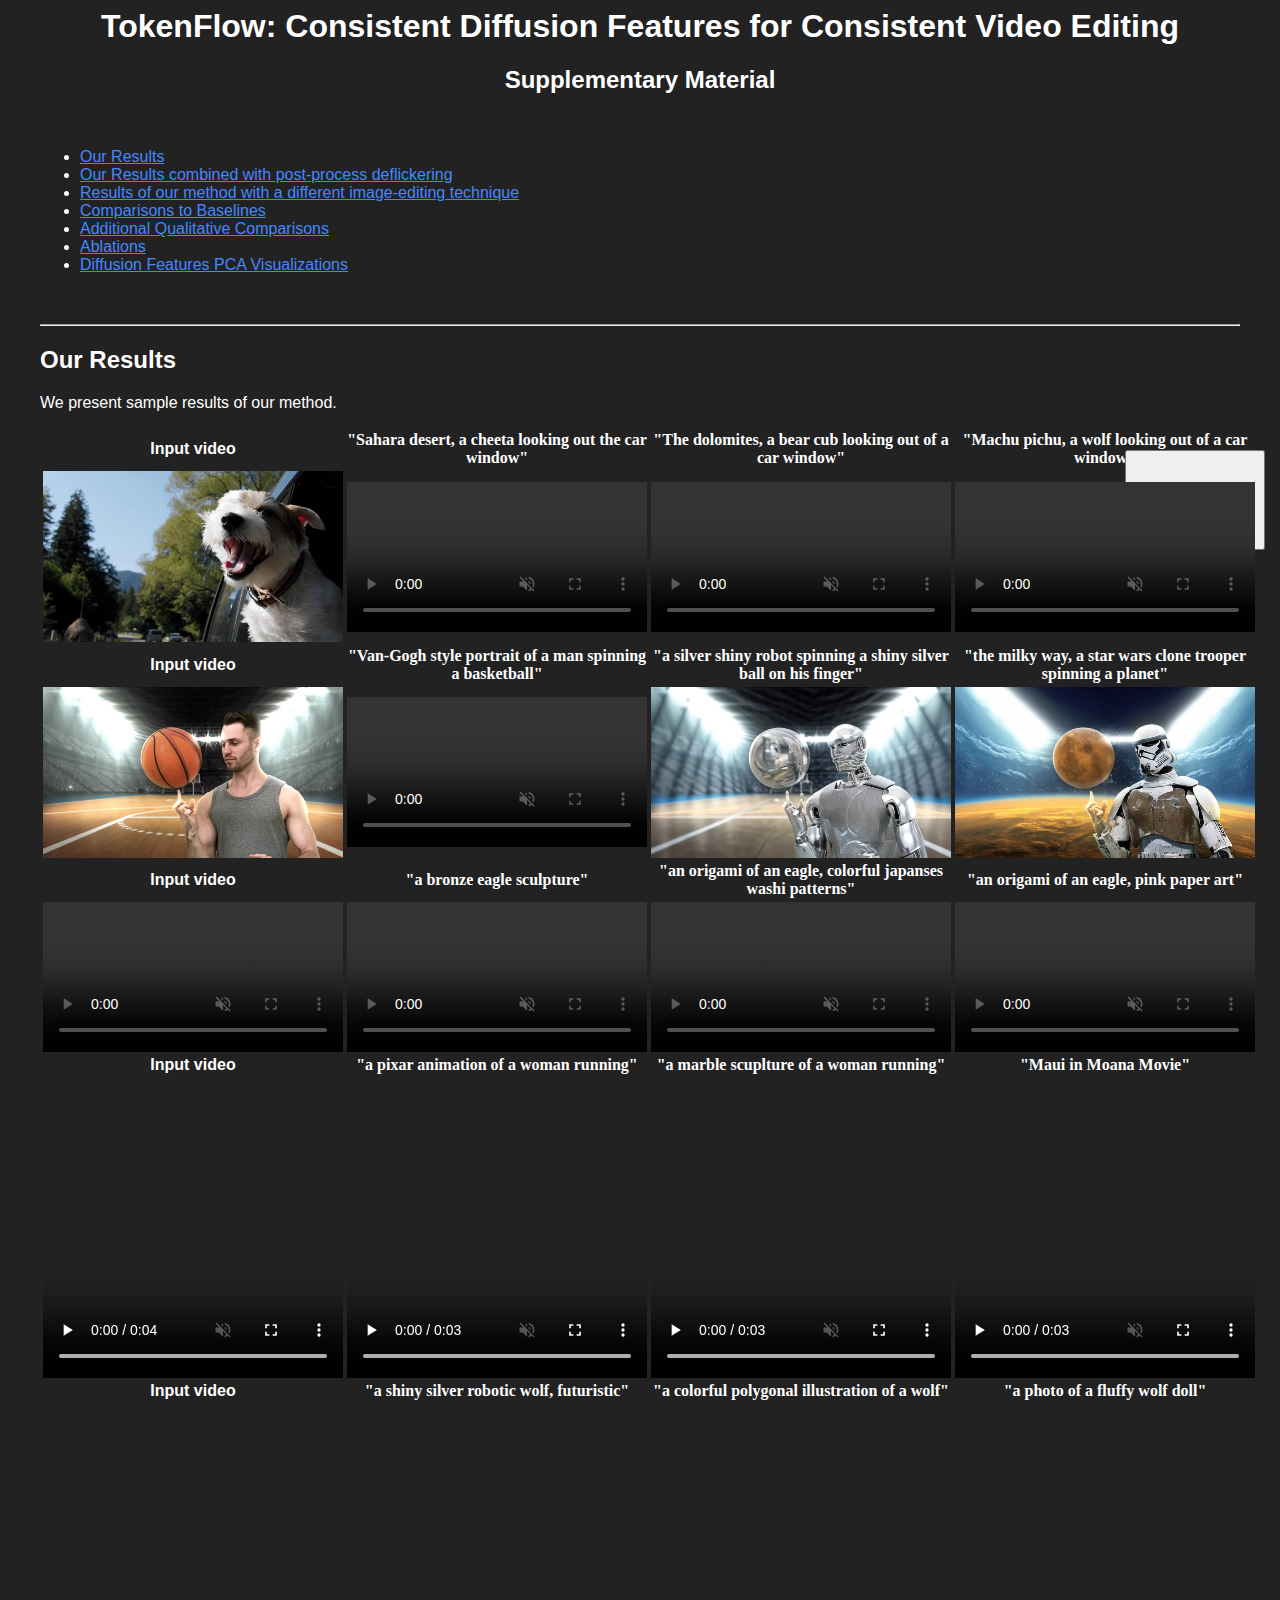
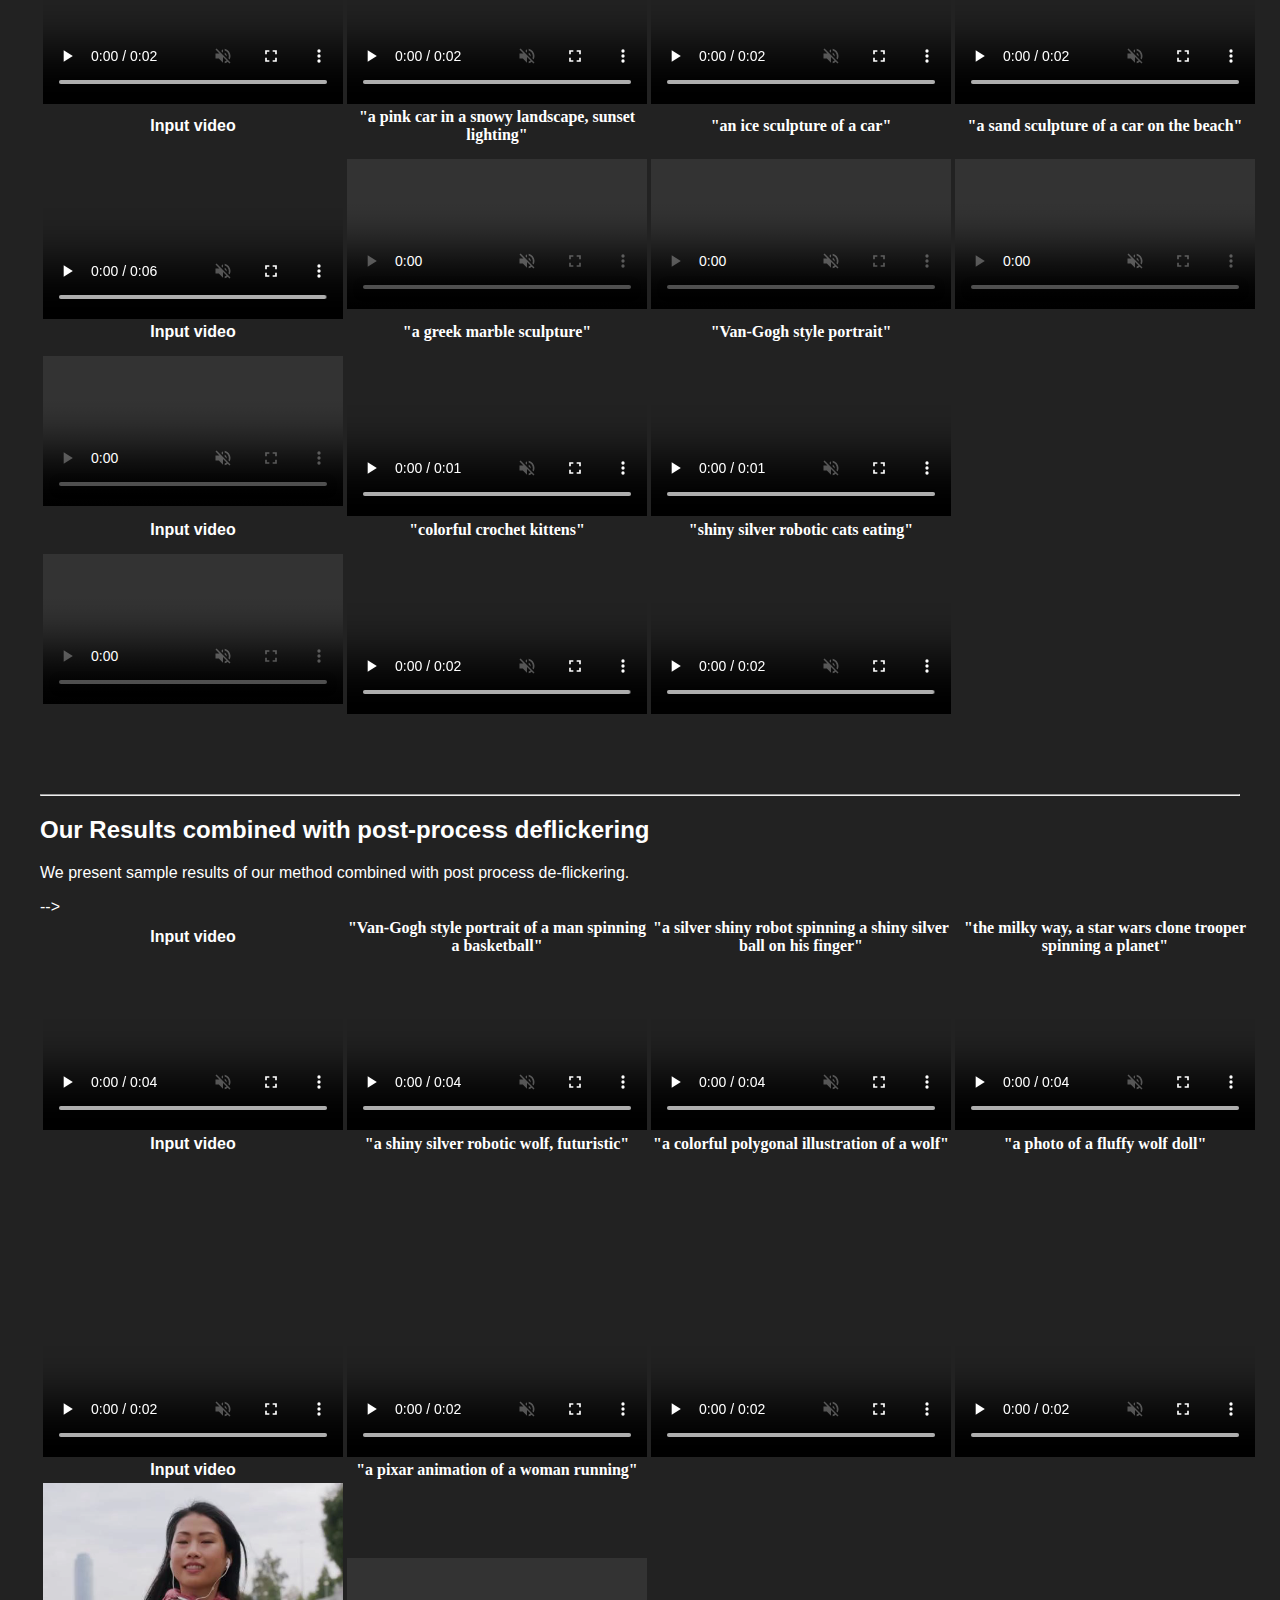
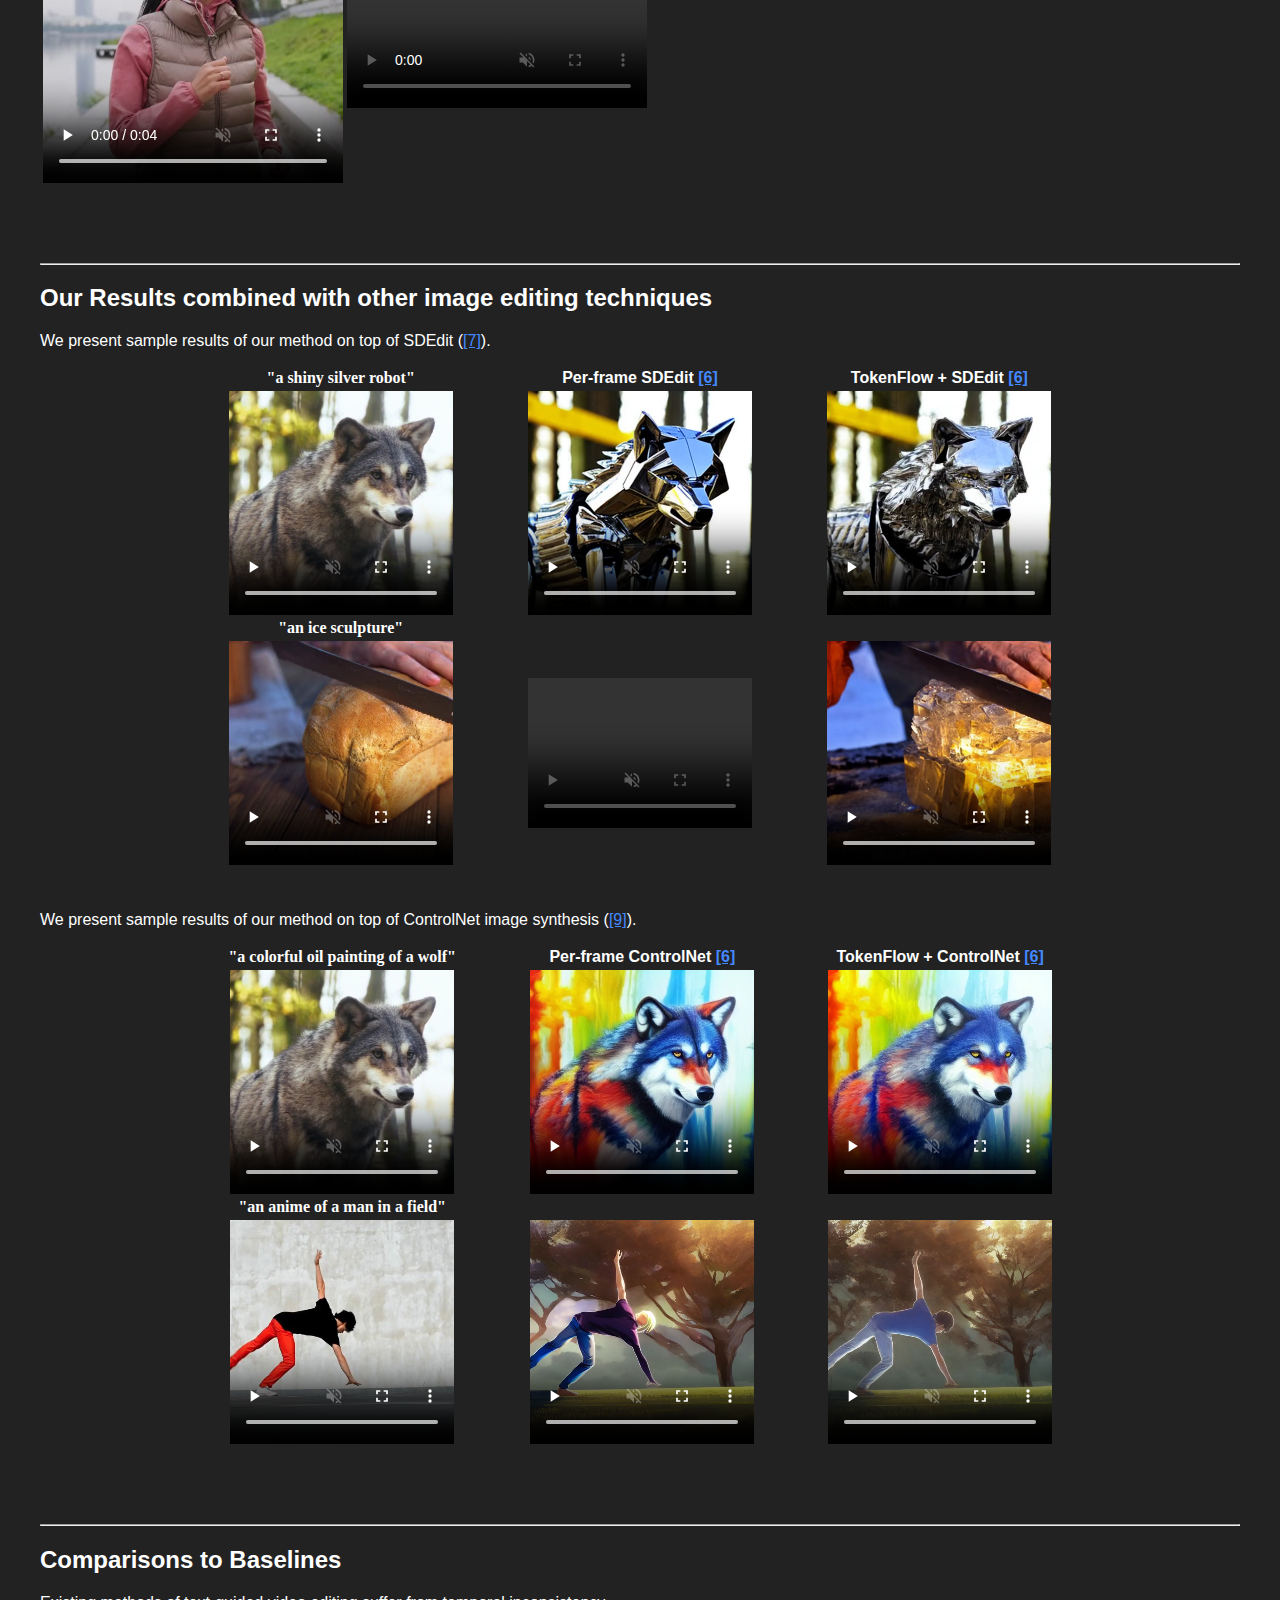
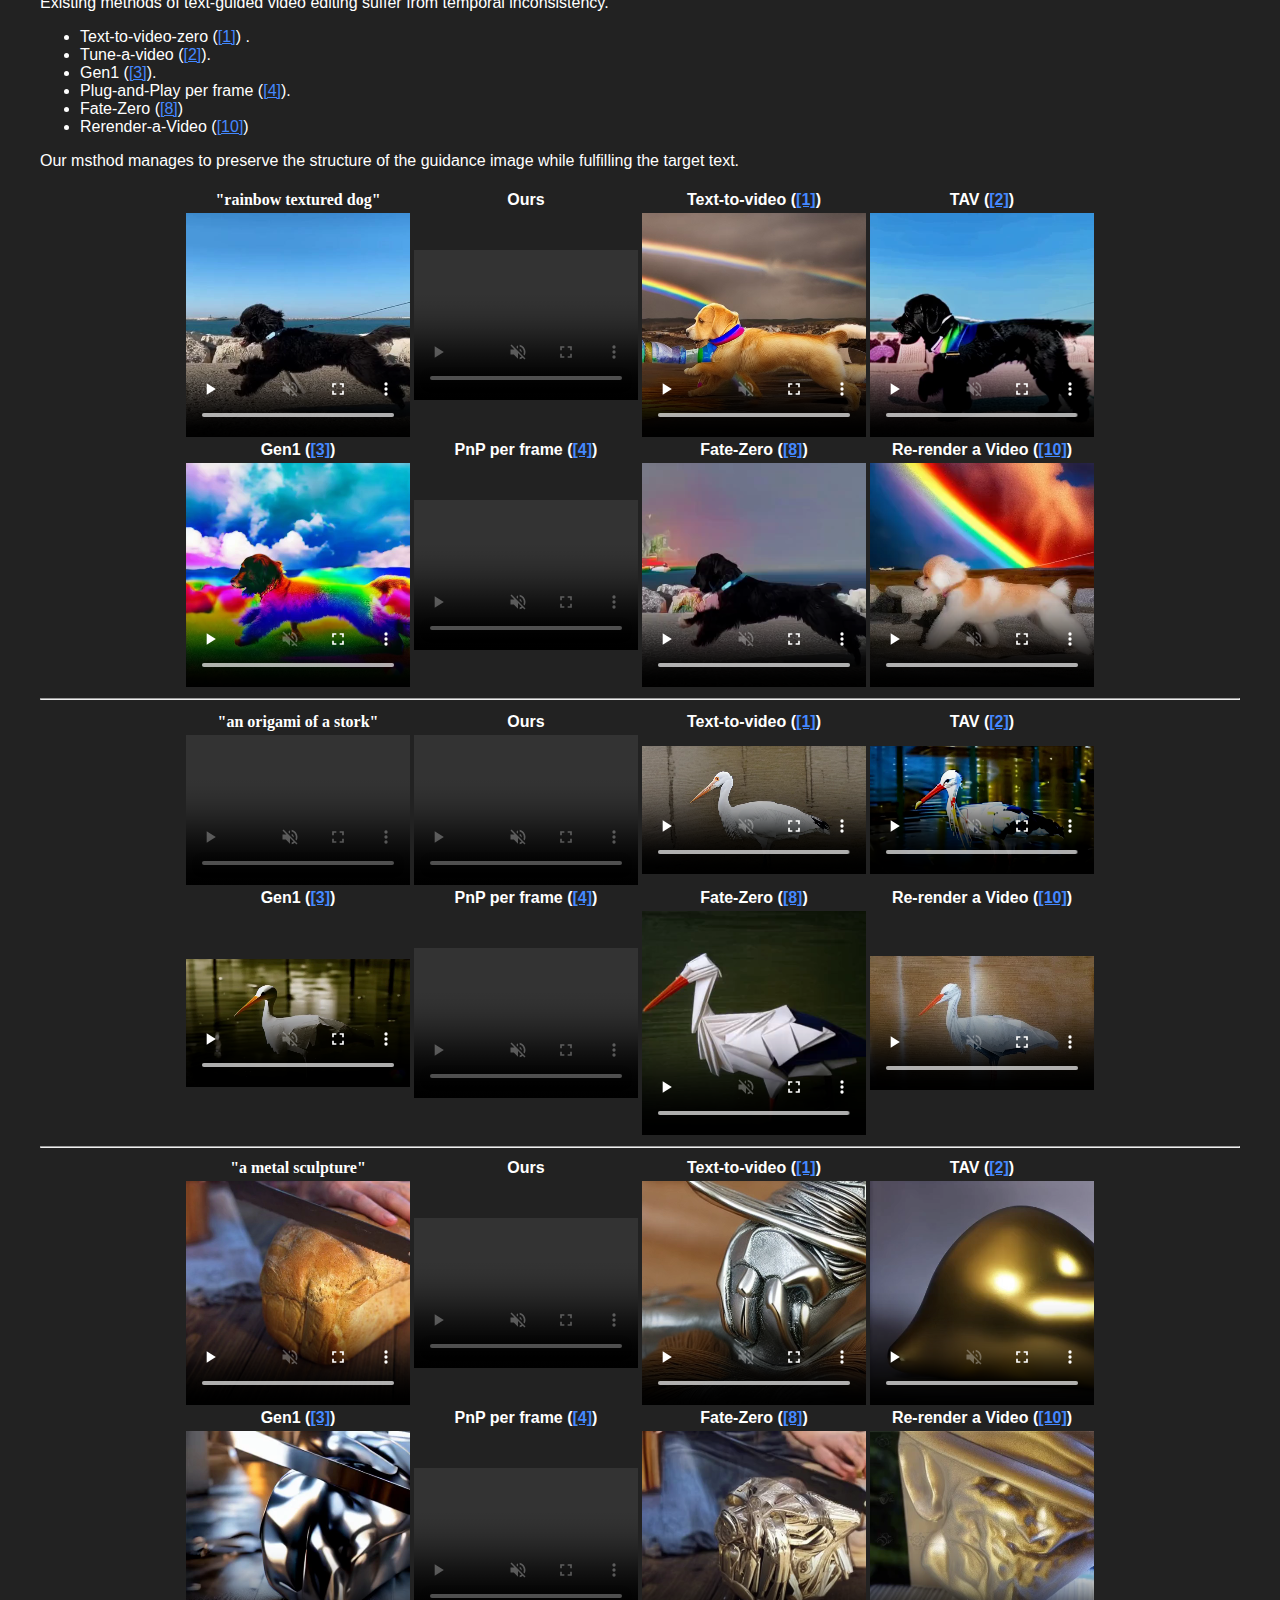
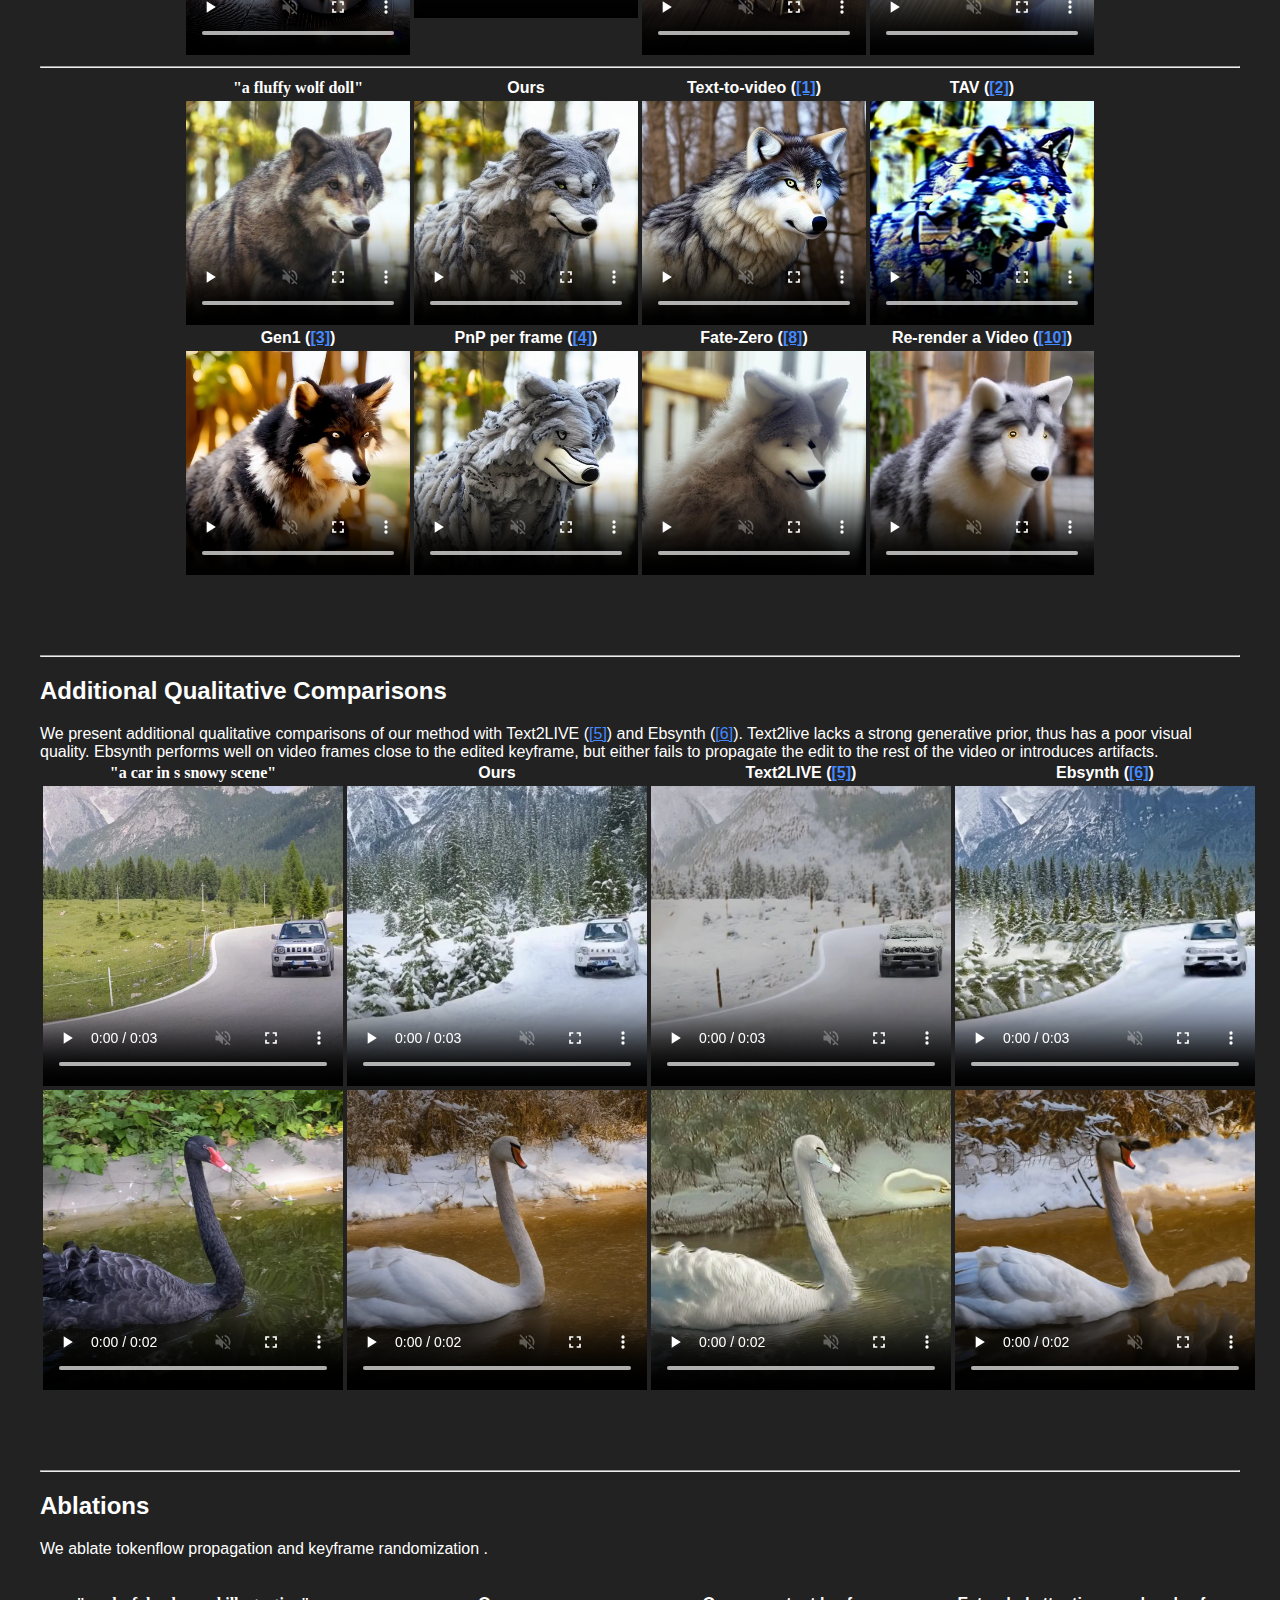
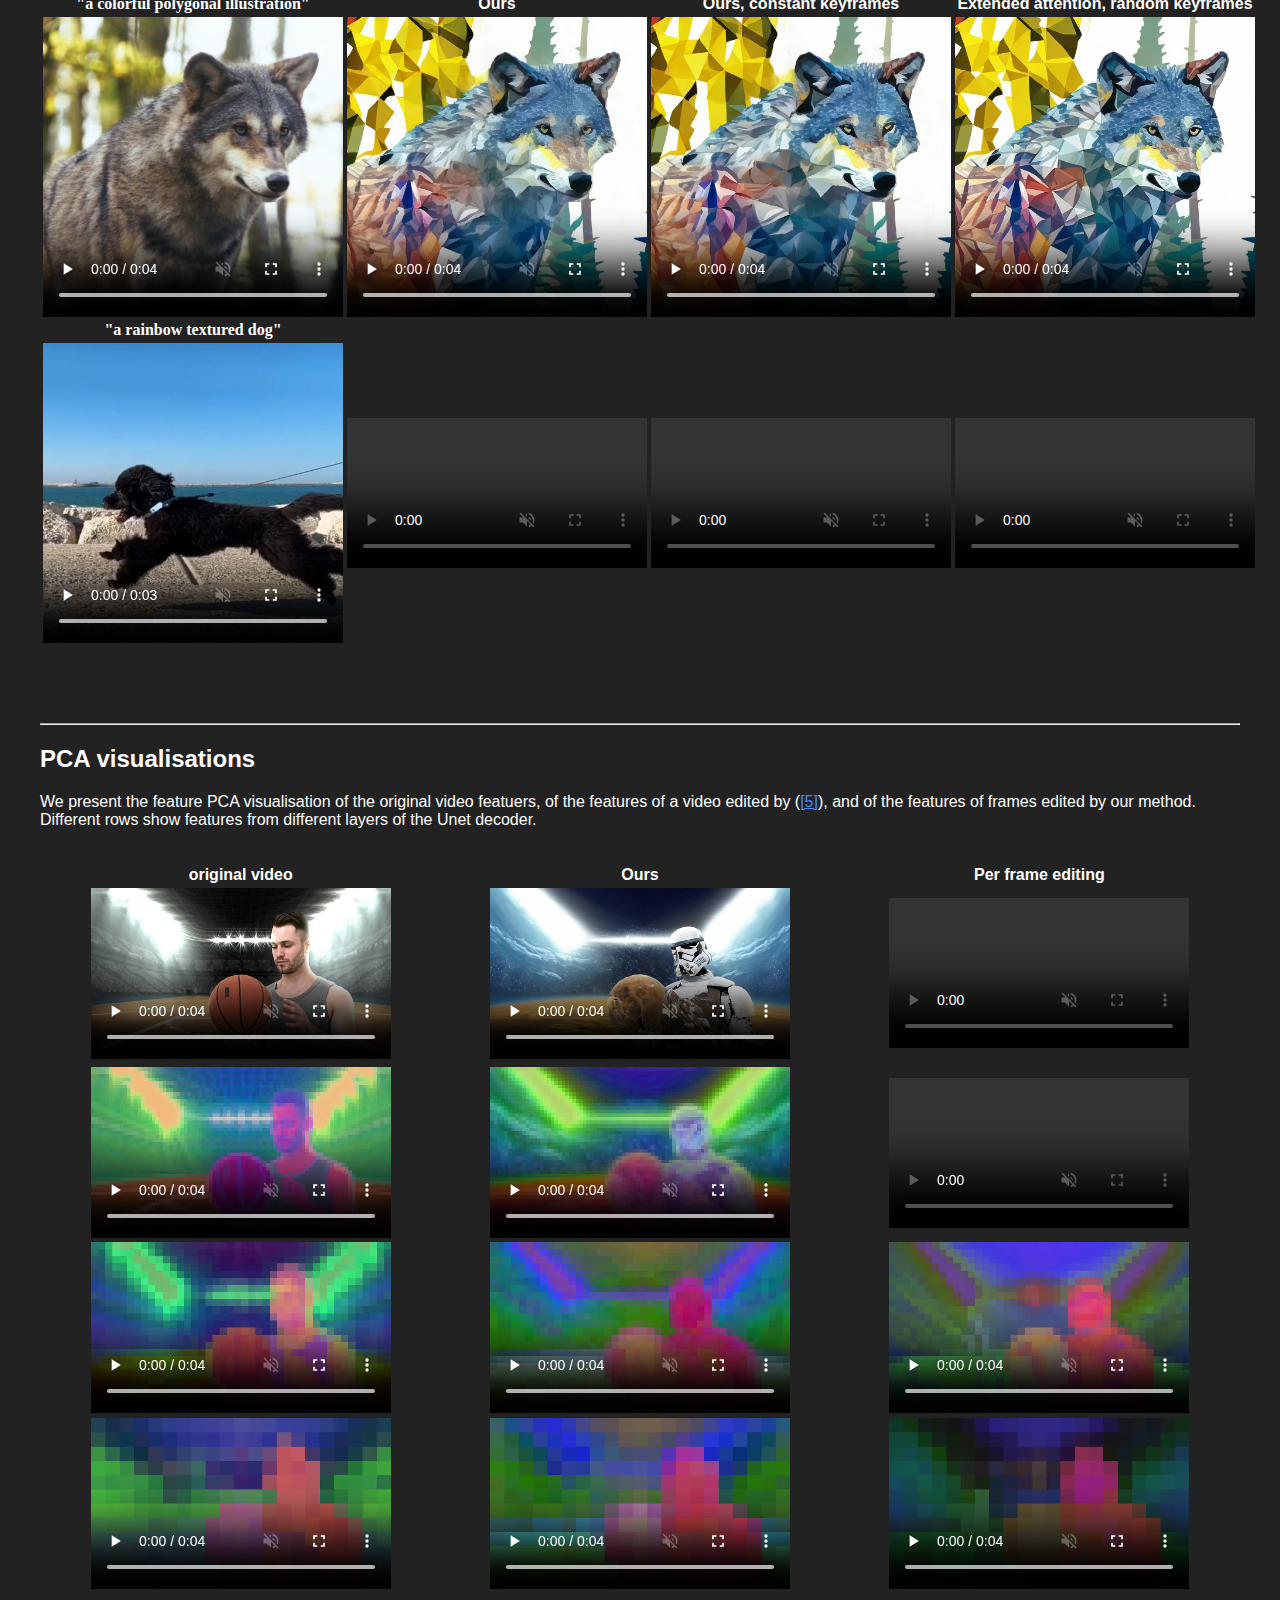
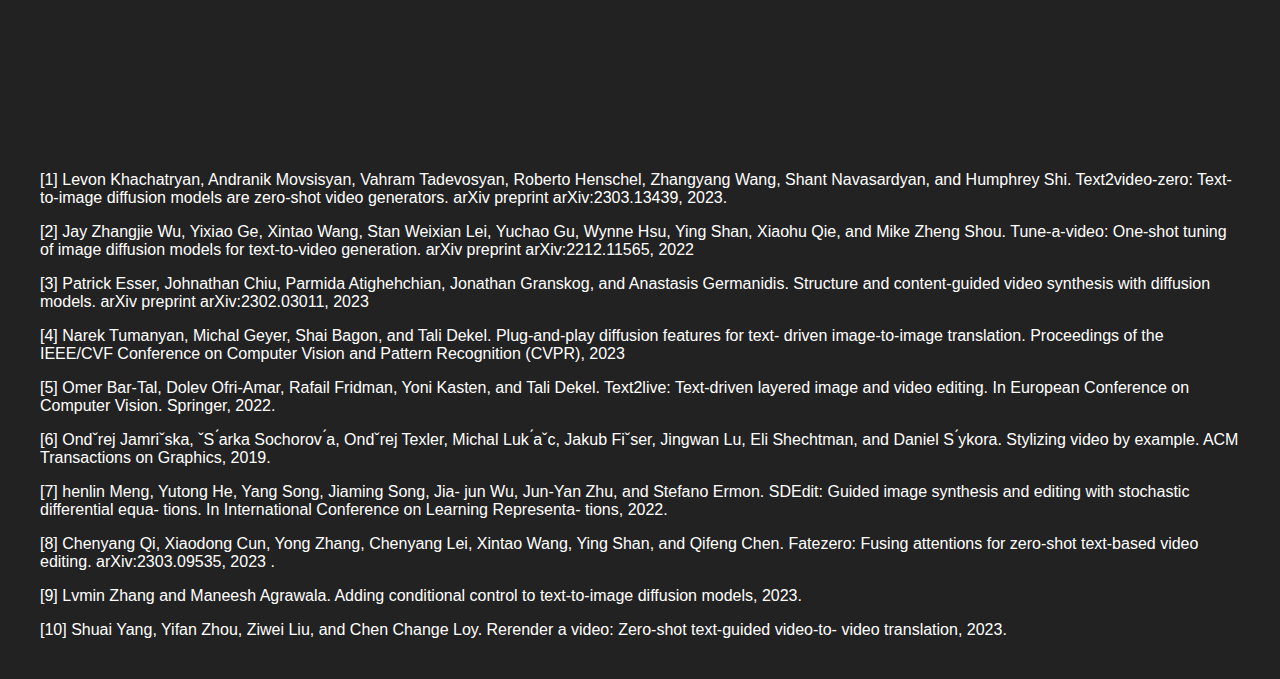
==== commit d5ce1778: "new comparisons" ====
--- a/sm/supp.html
+++ b/sm/supp.html
@@ -20,7 +20,6 @@
   <p align="center">&nbsp;</p>
 	<a href="#top"></a>
   <ul>
-	<li><a href="./assets/supplementary.pdf">Supplementary file</a></li>
 	<li><a href="#our_results_container">Our Results</a></li>
   <li><a href="#our_results_pp_container">Our Results combined with post-process deflickering</a></li>
   <li><a href="#our_results_others_container">Results of our method with a different image-editing technique</a></li>
@@ -56,21 +55,21 @@
 			<th>C</th> -->
                 <tr>
                     <th style="font-size: 16px">Input video</th>
-                    <th style="font-family: Chalkduster">"edit1"</th>
-                    <th style="font-family: Chalkduster">"edit2"</th>
-                    <th style="font-family: Chalkduster">"edit3"</th>
+                    <th style="font-family: Chalkduster">"Sahara desert, a cheeta looking out the car window"</th>
+                    <th style="font-family: Chalkduster">"The dolomites, a bear cub looking out of a car window"</th>
+                    <th style="font-family: Chalkduster">"Machu pichu, a wolf looking out of a car window"</th>
                 </tr>
                 <tr>
                     <th><a href="assets/dog_car/input_fps30.mp4"> <a href="assets/dog_car/input_fps30.mp4"> <video  width="300" src="assets/dog_car/input_fps30.mp4" autoplay loop controls muted /> </a> </a></th>
                     <th><a href="assets/dog_car/Sahara desert, a cheeta looking out the car window/result_fps_30.mp4"> <a href="assets/dog_car/Sahara desert, a cheeta looking out the car window/result_fps_30.mp4"> <video  width="300" src="assets/dog_car/Sahara desert, a cheeta looking out the car window/result_fps_30.mp4" autoplay loop controls muted/> </a> </a></th>
-                    <th><a href="assets/dog_car/Sahara desert, a cheeta looking out the car window/result_fps_30.mp4"> <a href="assets/dog_car/the dolomites, a bear cub looking out of a car window/result_fps_30.mp4"> <video  width="300" src="assets/dog_car/the dolomites, a bear cub looking out of a car window/result_fps_30.mp4" autoplay loop controls muted/> </a> </a></th>
+                    <th><a href="assets/dog_car/the dolomites, a bear cub looking out of a car window/result_fps_30.mp4"> <a href="assets/dog_car/the dolomites, a bear cub looking out of a car window/result_fps_30.mp4"> <video  width="300" src="assets/dog_car/the dolomites, a bear cub looking out of a car window/result_fps_30.mp4" autoplay loop controls muted/> </a> </a></th>
                     <th><a href="assets/dog_car/machu pichu, a wolf looking out of a car window/result_fps_30.mp4"> <a href="assets/dog_car/machu pichu, a wolf looking out of a car window/result_fps_30.mp4"> <video  width="300" src="assets/dog_car/machu pichu, a wolf looking out of a car window/result_fps_30.mp4" autoplay loop controls muted/> </a> </a></th>
                 </tr>
                 <tr>
                   <th style="font-size: 16px">Input video</th>
-                  <th style="font-family: Chalkduster">"edit1"</th>
-                  <th style="font-family: Chalkduster">"edit2"</th>
-                  <th style="font-family: Chalkduster">"edit3"</th>
+                  <th style="font-family: Chalkduster">"Van-Gogh style portrait of a man spinning a basketball"</th>
+                  <th style="font-family: Chalkduster">"a silver shiny robot spinning a shiny silver ball on his finger"</th>
+                  <th style="font-family: Chalkduster">"the milky way, a star wars clone trooper spinning a planet"</th>
               </tr>
               <tr>
                   <th><a href="assets/man_basket/"> <a href="assets/man_basket/input_fps30.mp4"> <video  width="300" src="assets/man_basket/input_fps30.mp4" autoplay loop controls muted /> </a> </a></th>
@@ -80,9 +79,9 @@
               </tr>
                 <tr>
                     <th style="font-size: 16px">Input video</th>
-                    <th style="font-family: Chalkduster">"edit1"</th>
-                    <th style="font-family: Chalkduster">"edit2"</th>
-                    <th style="font-family: Chalkduster">"edit3"</th>
+                    <th style="font-family: Chalkduster">"a bronze eagle sculpture"</th>
+                    <th style="font-family: Chalkduster">"an origami of an eagle,  colorful japanses washi patterns"</th>
+                    <th style="font-family: Chalkduster">"an origami of an eagle, pink paper art"</th>
                 </tr>
                 <tr>
                   <th><a href="assets/eagle_face/input_fps30.mp4"> <a href="assets/eagle_face/input_fps30.mp4"> <video  width="300" src="assets/eagle_face/input_fps30.mp4" autoplay loop controls muted /> </a> </a></th>
@@ -92,9 +91,9 @@
               </tr>
               <tr>
                 <th style="font-size: 16px">Input video</th>
-                <th style="font-family: Chalkduster">"edit1"</th>
-                <th style="font-family: Chalkduster">"edit2"</th>
-                <th style="font-family: Chalkduster">"edit3"</th>
+                <th style="font-family: Chalkduster">"a pixar animation of a woman running"</th>
+                <th style="font-family: Chalkduster">"a marble scuplture of a woman running"</th>
+                <th style="font-family: Chalkduster">"Maui in Moana Movie"</th>
             </tr>
                 <tr>
                     <th><a href="assets/woman-running/input_fps30.mp4"> <a href="assets/woman-running/input_fps30.mp4"> <video  width="300" src="assets/woman-running/input_fps30.mp4" autoplay loop controls muted /> </a> </a></th>
@@ -104,8 +103,9 @@
                 </tr>
                 <tr>
                   <th style="font-size: 16px">Input video</th>
-                  <th style="font-family: Chalkduster">"edit1"</th>
-                  <th style="font-family: Chalkduster">"edit2"</th>
+                  <th style="font-family: Chalkduster">"a shiny silver robotic wolf, futuristic"</th>
+                  <th style="font-family: Chalkduster">"a colorful polygonal illustration of a wolf"</th>
+                  <th style="font-family: Chalkduster">"a photo of a fluffy wolf doll"</th>
               </tr>
               <tr>
                   <th><a href="assets/wolf-part/input_fps20.mp4"> <a href="assets/wolf-part/input_fps20.mp4"> <video  width="300" src="assets/wolf-part/input_fps20.mp4" autoplay loop controls muted /> </a> </a></th>
@@ -115,9 +115,9 @@
               </tr>
                 <tr>
                   <th style="font-size: 16px">Input video</th>
-                  <th style="font-family: Chalkduster">"edit1"</th>
-                  <th style="font-family: Chalkduster">"edit2"</th>
-                  <th style="font-family: Chalkduster">"edit3"</th>
+                  <th style="font-family: Chalkduster">"a pink car in a snowy landscape, sunset lighting"</th>
+                  <th style="font-family: Chalkduster">"an ice sculpture of a car"</th>
+                  <th style="font-family: Chalkduster">"a sand sculpture of a car on the beach"</th>
               </tr>
               <tr>
                   <th><a href="assets/tesla/input_fps30.mp4"> <a href="assets/tesla/input_fps30.mp4"> <video  width="300" src="assets/tesla/input_fps30.mp4" autoplay loop controls muted /> </a> </a></th>
@@ -127,8 +127,8 @@
               </tr>
               <tr>
                 <th style="font-size: 16px">Input video</th>
-                <th style="font-family: Chalkduster">"edit1"</th>
-                <th style="font-family: Chalkduster">"edit2"</th>
+                <th style="font-family: Chalkduster">"a greek marble sculpture"</th>
+                <th style="font-family: Chalkduster">"Van-Gogh style portrait"</th>
             </tr>
             <tr>
                 <th><a href="assets/gen1-face/input_fps30.mp4"> <a href="assets/gen1-face/input_fps30.mp4"> <video  width="300" src="assets/gen1-face/input_fps30.mp4" autoplay loop controls muted /> </a> </a></th>
@@ -137,8 +137,8 @@
             </tr>
                 <tr>
                   <th style="font-size: 16px">Input video</th>
-                  <th style="font-family: Chalkduster">"edit1"</th>
-                  <th style="font-family: Chalkduster">"edit2"</th>
+                  <th style="font-family: Chalkduster">"colorful crochet kittens"</th>
+                  <th style="font-family: Chalkduster">"shiny silver robotic cats eating"</th>
               </tr>
               <tr>
                   <th><a href="assets/kittens/input_fps30.mp4"> <a href="assets/kittens/input_fps30.mp4"> <video  width="300" src="assets/kittens/input_fps30.mp4" autoplay loop controls muted /> </a> </a></th>
@@ -164,14 +164,12 @@
   </p>
 
   
-  <table  width="1200" align="center">
+  <table  width="600" align="center">
 		<tbody>
-      <tr>
-        <th style="font-size: 16px">Input video</th>
-        <th style="font-family: Chalkduster">"edit1"</th>
-        <th style="font-family: Chalkduster">"edit2"</th>
-        <th style="font-family: Chalkduster">"edit3"</th>
-    </tr>
+          <th style="font-size: 16px">Input video</th>
+          <th style="font-family: Chalkduster">"Van-Gogh style portrait of a man spinning a basketball"</th>
+          <th style="font-family: Chalkduster">"a silver shiny robot spinning a shiny silver ball on his finger"</th>
+          <th style="font-family: Chalkduster">"the milky way, a star wars clone trooper spinning a planet"</th>
       <tr>
         <th><a href="assets/man_basket/"> <a href="assets/man_basket/input_fps30.mp4"> <video  width="300" src="assets/man_basket/input_fps30.mp4" autoplay loop controls muted /> </a> </a></th>
         <th><a href="assets/man_basket/Van-Gogh style portrait of a man spinning a basketball, oil painting, art by Van Gogh, 8k/pp_fps30.mp4"> <a href="assetsman_basket/Van-Gogh style portrait of a man spinning a basketball, oil painting, art by Van Gogh, 8k/pp_fps30.mp4"> <video  width="300" src="assets/man_basket/Van-Gogh style portrait of a man spinning a basketball, oil painting, art by Van Gogh, 8k/pp_fps30.mp4" autoplay loop controls muted/> </a> </a></th>
@@ -180,9 +178,9 @@
     </tr>
     <tr>
       <th style="font-size: 16px">Input video</th>
-      <th style="font-family: Chalkduster">"edit1"</th>
-      <th style="font-family: Chalkduster">"edit2"</th>
-      <th style="font-family: Chalkduster">"edit3"</th>
+      <th style="font-family: Chalkduster">"a shiny silver robotic wolf, futuristic"</th>
+      <th style="font-family: Chalkduster">"a colorful polygonal illustration of a wolf"</th>
+      <th style="font-family: Chalkduster">"a photo of a fluffy wolf doll"</th>
   </tr>
   <tr>
       <th><a href="assets/wolf-part/input_fps20.mp4"> <a href="assets/wolf-part/input_fps20.mp4"> <video  width="300" src="assets/wolf-part/input_fps20.mp4" autoplay loop controls muted /> </a> </a></th>
@@ -192,7 +190,7 @@
   </tr>
   <tr>
     <th style="font-size: 16px">Input video</th>
-    <th style="font-family: Chalkduster">"edit1"</th>
+    <th style="font-family: Chalkduster">"a pixar animation of a woman running"</th>
 </tr>
 <tr>
     <th><a href="assets/woman-running/input_fps30.mp4"> <a href="assets/woman-running/input_fps30.mp4"> <video  width="300" src="assets/woman-running/input_fps30.mp4" autoplay loop controls muted /> </a> </a></th>
@@ -209,11 +207,11 @@
     <p>&nbsp;</p>
     <hr>
     
-    <h2 id="our_results_others_container" align="left"><a name="image-results" id="image-results"></a>Our Results combined with another image editing technique</h2>
+    <h2 id="our_results_others_container" align="left"><a name="image-results" id="image-results"></a>Our Results combined with other image editing techniques</h2>
   
   
     <p align="left">
-      We present sample results of our method on top of a different editing method-- SDEdit (<a href="#ref-SDEdit">[7]</a>).
+      We present sample results of our method on top of SDEdit (<a href="#ref-SDEdit">[7]</a>).
       <!-- Since accurate structure preservation is essential to our method, we use the noise obtained from DDIM inversion to noise the frames to a large time-step. -->
     </p>
     
@@ -243,28 +241,37 @@
       </tbody>
     </table>
 
-        
-    <!-- <table  width="900" align="center">
+    <p >
+      We present sample results of our method on top of ControlNet image synthesis (<a href="#ref-controlnet">[9]</a>).
+      <!-- Since accurate structure preservation is essential to our method, we use the noise obtained from DDIM inversion to noise the frames to a large time-step. -->
+    </p>
+    
+    <table  width="900" align="center">
       <tbody>
         <tr>
-          <th style="font-family: Chalkduster">"a shiny silver robot"</th>
+          <th style="font-family: Chalkduster">"a colorful oil painting of a wolf"</th>
           <th style="font-size: 16px">Per-frame ControlNet <a href="#ref-ControlNet">[6]</a></th>
           <th style="font-size: 16px">TokenFlow + ControlNet <a href="#ref-ControlNet">[6]</a></th>
       </tr>
         <tr>
-          <th><a href="assets/wolf-part/input_fps20.mp4"> <a href="assets/wolf-part/input_fps20.mp4"> <video  width="224" src="assets/wolf-part/input_fps20.mp4" autoplay loop controls muted /> </a> </a></th>
-          <th><a href="assets/wolf-part/a shiny silver robotic wolf, futuristic, 8K, masterpiece, award winning/vanilla_sde_fps20.mp4"> <a href="assets/wolf-part/a shiny silver robotic wolf, futuristic, 8K, masterpiece, award winning/vanilla_sde_fps20.mp4"> <video  width="224" src="assets/wolf-part/a shiny silver robotic wolf, futuristic, 8K, masterpiece, award winning/vanilla_sde_fps20.mp4" autoplay loop controls muted/> </a> </a></th>
-          <th><a href="assets/wolf-part/a shiny silver robotic wolf, futuristic, 8K, masterpiece, award winning/sde_result_fps20.mp4"> <a href="assets/wolf-part/a shiny silver robotic wolf, futuristic, 8K, masterpiece, award winning/sde_result_fps20.mp4"> <video  width="224" src="assets/wolf-part/a shiny silver robotic wolf, futuristic, 8K, masterpiece, award winning/sde_result_fps20.mp4" autoplay loop controls muted/> </a> </a></th>
-      </tr>
-      
-      <tr>
-        <th><a href="assets/bread/input_fps20.mp4"> <a href="assets/bread/input_fps20.mp4"> <video  width="224" src="assets/bread/input_fps20.mp4" autoplay loop controls muted /> </a> </a></th>
-        <th><a href="assets/bread/an ice sculpture/vanilla_sde_fps20.mp4"> <a href="assets/bread/an ice sculpture/vanilla_sde_fps20.mp4"> <video  width="224" src="assets/bread/an ice sculpture/vanilla_sde_fps20.mp4" autoplay loop controls muted/> </a> </a></th>
-        <th><a href="assets/bread/an ice sculpture/sde_result_fps_20.mp4"> <a href="assets/bread/an ice sculpture/sde_result_fps_20.mp4"> <video  width="224" src="assets/bread/an ice sculpture/sde_result_fps_20.mp4" autoplay loop controls muted/> </a> </a></th>
-      </tr>
-                  <tr> <td><br /></td> </tr>
+          <th><a href="assets/wolf-part/oil_painting/input_fps20.mp4"> <a href="assets/wolf-part/oil_painting/input_fps20.mp4"> <video  width="224" src="assets/wolf-part/oil_painting/input_fps20.mp4" autoplay loop controls muted /> </a> </a></th>
+          <th><a href="assets/wolf-part/oil_painting/perframe_controlnet_fps_20.mp4"> <a href="assets/wolf-part/oil_painting/perframe_controlnet_fps_20.mp4"> <video  width="224" src="assets/wolf-part/oil_painting/perframe_controlnet_fps_20.mp4" autoplay loop controls muted/> </a> </a></th>
+          <th><a href="assets/wolf-part/oil_painting/tokenflow_controlnet_fps_20.mp4"> <a href="assets/wolf-part/oil_painting/tokenflow_controlnet_fps_20.mp4"> <video  width="224" src="assets/wolf-part/oil_painting/tokenflow_controlnet_fps_20.mp4" autoplay loop controls muted/> </a> </a></th>
+      </tr>
+      <tr>
+        <th style="font-family: Chalkduster">"an anime of a man in a field"</th>
+        <th style="font-size: 16px"></th>
+        <th style="font-size: 16px"></th>
+    </tr>
+      <tr>
+        <th><a href="assets/man-dance/input_fps20.mp4"> <a href="assets/man-dance/input_fps20.mp4"> <video  width="224" src="assets/man-dance/input_fps20.mp4" autoplay loop controls muted /> </a> </a></th>
+        <th><a href="assets/man-dance/perframe_controlnet_fps_20.mp4"> <a href="assets/man-dance/perframe_controlnet_fps_20.mp4"> <video  width="224" src="assets/man-dance/perframe_controlnet_fps_20.mp4" autoplay loop controls muted/> </a> </a></th>
+        <th><a href="assets/man-dance/tokenflow_controlnet_fps_20.mp4"> <a href="assets/man-dance/tokenflow_controlnet_fps_20.mp4"> <video  width="224" src="assets/man-dance/tokenflow_controlnet_fps_20.mp4" autoplay loop controls muted/> </a> </a></th>
+      </tr>
+                  <tr> <td><br /></td> </tr> 
       </tbody>
-    </table> -->
+    </table>
+        
       <!------------------ END SECTION ------------------>
   
     
@@ -279,11 +286,12 @@
         <li>Tune-a-video (<a href="#ref-TAV">[2]</a>).</li> 
         <li>Gen1 (<a href="#ref-gen1">[3]</a>).</li> 
         <li>Plug-and-Play per frame (<a href="#ref-pnp">[4]</a>).</li> 
+        <li>Fate-Zero (<a href="#ref-fatezero">[8]</a>)</li>
+        <li>Rerender-a-Video (<a href="#ref-rerender">[10]</a>)</li>
 </ul>
-    Our method manages to preserve the structure of the guidance image while fulfilling the target text. </p>
-
-  <table  width="1200" align="center">
-    <tbody>
+    Our msthod manages to preserve the structure of the guidance image while fulfilling the target text. </p>
+
+  <table  width="800" align="center">
         <!-- <th>A</th>
         <th>B</th>
         <th>C</th> -->
@@ -299,75 +307,120 @@
             <th style="font-size: 16px">Ours</th>
             <th style="font-size: 16px">Text-to-video (<a href="#ref-txt2vid">[1]</a>)</th>
             <th style="font-size: 16px">TAV (<a href="#ref-TAV">[2]</a>)</th>
-            <th style="font-size: 16px">Gen1 (<a href="#ref-gen1">[3]</a>)</th>
-            <th style="font-size: 16px">PnP per frame (<a href="#ref-pnp">[4]</a>)</th>
-        </tr>
+        </tr>
+
 
         <tr>
             <th><a href="assets/poodle/input_fps30.mp4"> <a href="assets/poodle/input_fps30.mp4"> <video  width="224" src="assets/poodle/input_fps30.mp4" autoplay loop controls muted/> </a> </a></th>
             <th><a href="assets/poodle/a dog with a rainbow texture/result_fps_30.mp4"> <a href="assets/poodle/a dog with a rainbow texture/result_fps_30.mp4"> <video  width="224" src="assets/poodle/a dog with a rainbow texture/result_fps_30.mp4" autoplay loop controls muted /> </a> </a></th>
             <th><a href="assets/poodle/a dog with a rainbow texture/txt2vid_fps30.mp4"> <a href="assets/poodle/a dog with a rainbow texture/txt2vid_fps30.mp4"> <video  width="224" src="assets/poodle/a dog with a rainbow texture/txt2vid_fps30.mp4" autoplay loop controls muted/> </a> </a></th>
             <th><a href="assets/poodle/a dog with a rainbow texture/tav_fps30.mp4"> <a href="assets/poodle/a dog with a rainbow texture/tav_fps30.mp4"> <video  width="224" src="assets/poodle/a dog with a rainbow texture/tav_fps30.mp4" autoplay loop controls muted/> </a> </a></th>
+          </tr>
+          <tr>
+            <th style="font-size: 16px">Gen1 (<a href="#ref-gen1">[3]</a>)</th>
+            <th style="font-size: 16px">PnP per frame (<a href="#ref-pnp">[4]</a>)</th>
+            <th style="font-size: 16px">Fate-Zero (<a href="#ref-fatezero">[8]</a>)</th>
+            <th style="font-size: 16px">Re-render a Video (<a href="#ref-rerender">[10]</a>)</th>
+        </tr>
+          <tr>
             <th><a href="assets/poodle/a dog with a rainbow texture/gen1_fps30.mp4"> <a href="assets/poodle/a dog with a rainbow texture/gen1_fps30.mp4"> <video  width="224" src="assets/poodle/a dog with a rainbow texture/gen1_fps30.mp4" autoplay loop controls muted/> </a> </a></th>
             <th><a href="assets/poodle/a dog with a rainbow texture/pnp_per_frame_baseline_fps_30.mp4"> <a href="assets/poodle/a dog with a rainbow texture/pnp_per_frame_baseline_fps_30.mp4"> <video  width="224" src="assets/poodle/a dog with a rainbow texture/pnp_per_frame_baseline_fps_30.mp4" autoplay loop controls muted/> </a> </a></th>
-        </tr>
-        
+            <th><a href="assets/poodle/a dog with a rainbow texture/fatezero_30_fps.mp4"> <a href="assets/poodle/a dog with a rainbow texture/fatezero_30_fps.mp4"> <video  width="224" src="assets/poodle/a dog with a rainbow texture/fatezero_30_fps.mp4" autoplay loop controls muted/> </a> </a></th>
+            <th><a href="assets/poodle/a dog with a rainbow texture/rerender_fps_30.mp4"> <a href="assets/poodle/a dog with a rainbow texture/rerender_fps_30.mp4"> <video  width="224" src="assets/poodle/a dog with a rainbow texture/rerender_fps_30.mp4" autoplay loop controls muted/> </a> </a></th>
+        </tr>
+      </table>
+        <hr>
+      
+        <table  width="800" align="center">
         <tr>
         <tr>
             <th style="font-family: Chalkduster">"an origami of a stork"</th>
             <th style="font-size: 16px">Ours</th>
             <th style="font-size: 16px">Text-to-video (<a href="#ref-txt2vid">[1]</a>)</th>
             <th style="font-size: 16px">TAV (<a href="#ref-TAV">[2]</a>)</th>
-            <th style="font-size: 16px">Gen1 (<a href="#ref-gen1">[3]</a>)</th>
-            <th style="font-size: 16px">PnP per frame (<a href="#ref-pnp">[4]</a>)</th>
-        </tr>
-
+          </tr>
+
+       
         <tr>
             <th><a href="assets/poodle/input_fps30.mp4"> <a href="assets/stork/input_fps30.mp4"> <video  width="224" src="assets/stork/input_fps30.mp4" autoplay loop controls muted/> </a> </a></th>
             <th><a href="assets/stork/an origami of a stork/result_fps_30.mp4"> <a href="assets/stork/an origami of a stork/result_fps_30.mp4"> <video  width="224" src="assets/stork/an origami of a stork/result_fps_30.mp4" autoplay loop controls muted /> </a> </a></th>
             <th><a href="assets/stork/an origami of a stork/txt2vid_fps30.mp4"> <a href="assets/stork/an origami of a stork/txt2vid_fps30.mp4"> <video  width="224" src="assets/stork/an origami of a stork/txt2vid_fps30.mp4" autoplay loop controls muted/> </a> </a></th>
             <th><a href="assets/stork/an origami of a stork/tav_fps30.mp4"> <a href="assets/stork/an origami of a stork/tav_fps30.mp4"> <video  width="224" src="assets/stork/an origami of a stork/tav_fps30.mp4" autoplay loop controls muted/> </a> </a></th>
+          </tr>
+          
+          <tr>
+            <th style="font-size: 16px">Gen1 (<a href="#ref-gen1">[3]</a>)</th>
+            <th style="font-size: 16px">PnP per frame (<a href="#ref-pnp">[4]</a>)</th>
+            <th style="font-size: 16px">Fate-Zero (<a href="#ref-fatezero">[8]</a>)</th>
+            <th style="font-size: 16px">Re-render a Video (<a href="#ref-rerender">[10]</a>)</th>
+        </tr>
+          <tr>
             <th><a href="assets/stork/an origami of a stork/gen1_fps30.mp4"> <a href="assets/stork/an origami of a stork/gen1_fps30.mp4"> <video  width="224" src="assets/stork/an origami of a stork/gen1_fps30.mp4" autoplay loop controls muted/> </a> </a></th>
             <th><a href="assets/stork/an origami of a stork/pnp_per_frame_baseline_fps_30.mp4"> <a href="assets/stork/an origami of a stork/pnp_per_frame_baseline_fps_30.mp4"> <video  width="224" src="assets/stork/an origami of a stork/pnp_per_frame_baseline_fps_30.mp4" autoplay loop controls muted/> </a> </a></th>
-        </tr>
-
+            <th><a href="assets/stork/an origami of a stork/fatezero_30_fps.mp4"> <a href="assets/stork/an origami of a stork/fatezero_30_fps.mp4"> <video  width="224" src="assets/stork/an origami of a stork/fatezero_30_fps.mp4" autoplay loop controls muted/> </a> </a></th>
+            <th><a href="assets/stork/an origami of a stork/rerender_fps_30.mp4"> <a href="assets/stork/an origami of a stork/rerender_fps_30.mp4"> <video  width="224" src="assets/stork/an origami of a stork/rerender_fps_30.mp4" autoplay loop controls muted/> </a> </a></th>
+          </tr>
+        </table>
+          <hr>
+        
+          <table  width="800" align="center">
         <tr>
           <th style="font-family: Chalkduster">"a metal sculpture"</th>
           <th style="font-size: 16px">Ours</th>
           <th style="font-size: 16px">Text-to-video (<a href="#ref-txt2vid">[1]</a>)</th>
           <th style="font-size: 16px">TAV (<a href="#ref-TAV">[2]</a>)</th>
-          <th style="font-size: 16px">Gen1 (<a href="#ref-gen1">[3]</a>)</th>
-          <th style="font-size: 16px">PnP per frame (<a href="#ref-pnp">[4]</a>)</th>
-      </tr>
+        </tr>
+
 
       <tr>
           <th><a href="assets/bread/input_fps20.mp4"> <a href="assets/bread/input_fps20.mp4"> <video  width="224" src="assets/bread/input_fps20.mp4" autoplay loop controls muted/> </a> </a></th>
           <th><a href="assets/bread/a shiny metal scultpture/result_fps_20.mp4"> <a href="assets/bread/a shiny metal scultpture/result_fps_20.mp4"> <video  width="224" src="assets/bread/a shiny metal scultpture/result_fps_20.mp4" autoplay loop controls muted /> </a> </a></th>
           <th><a href="assets/bread/a shiny metal scultpture/txt2vid_fps20.mp4"> <a href="assets/bread/a shiny metal scultpture/txt2vid_fps20.mp4"> <video  width="224" src="assets/bread/a shiny metal scultpture/txt2vid_fps20.mp4" autoplay loop controls muted/> </a> </a></th>
           <th><a href="assets/bread/a shiny metal scultpture/tav_fps20.mp4"> <a href="assets/bread/a shiny metal scultpture/tav_fps20.mp4"> <video  width="224" src="assets/bread/a shiny metal scultpture/tav_fps20.mp4" autoplay loop controls muted/> </a> </a></th>
+        </tr>
+        <tr>
+          <th style="font-size: 16px">Gen1 (<a href="#ref-gen1">[3]</a>)</th>
+          <th style="font-size: 16px">PnP per frame (<a href="#ref-pnp">[4]</a>)</th>
+          <th style="font-size: 16px">Fate-Zero (<a href="#ref-fatezero">[8]</a>)</th>
+          <th style="font-size: 16px">Re-render a Video (<a href="#ref-rerender">[10]</a>)</th>
+      </tr>
+        <tr>
           <th><a href="assets/bread/a shiny metal scultpture/gen1_fps20.mp4"> <a href="assets/bread/a shiny metal scultpture/gen1_fps20.mp4"> <video  width="224" src="assets/bread/a shiny metal scultpture/gen1_fps20.mp4" autoplay loop controls muted/> </a> </a></th>
           <th><a href="assets/bread/a shiny metal scultpture/pnp_per_frame_baseline_fps_20.mp4"> <a href="assets/bread/a shiny metal scultpture/pnp_per_frame_baseline_fps_20.mp4"> <video  width="224" src="assets/bread/a shiny metal scultpture/pnp_per_frame_baseline_fps_20.mp4" autoplay loop controls muted/> </a> </a></th>
-      </tr>
-      <!-- <tr>
-        <th style="font-family: Chalkduster">"an origmai of an eagle, washi patterns"</th>
-        <th style="font-size: 16px">Ours</th>
-        <th style="font-size: 16px">Text-to-video (<a href="#ref-txt2vid">[1]</a>)</th>
-        <th style="font-size: 16px">TAV (<a href="#ref-TAV">[2]</a>)</th>
-        <th style="font-size: 16px">Gen1 (<a href="#ref-gen1">[3]</a>)</th>
-        <th style="font-size: 16px">PnP per frame (<a href="#ref-pnp">[4]</a>)</th>
-    </tr>
-
-    <tr>
-        <th><a href="assets/eagle_face/input_fps30.mp4"> <a href="assets/eagle_face/input_fps30.mp4"> <video  width="224" src="assets/eagle_face/input_fps30.mp4" autoplay loop controls muted/> </a> </a></th>
-        <th><a href="assets/eagle_face/an origami of an eagle, paper art, colorful japanses washi patterns/result_fps_30.mp4"> <a href="assets/eagle_face/an origami of an eagle, paper art, colorful japanses washi patterns/result_fps_30.mp4"> <video  width="224" src="assets/eagle_face/an origami of an eagle, paper art, colorful japanses washi patterns/result_fps_30.mp4" autoplay loop controls muted /> </a> </a></th>
-        <th><a href="assets/eagle_face/an origami of an eagle, paper art, colorful japanses washi patterns/txt2vid_fps30.mp4"> <a href="assets/eagle_face/an origami of an eagle, paper art, colorful japanses washi patterns/txt2vid_fps30.mp4"> <video  width="224" src="assets/eagle_face/an origami of an eagle, paper art, colorful japanses washi patterns/txt2vid_fps30.mp4" autoplay loop controls muted/> </a> </a></th>
-        <th><a href="assets/eagle_face/an origami of an eagle, paper art, colorful japanses washi patterns/tav_fps30.mp4"> <a href="assets/eagle_face/an origami of an eagle, paper art, colorful japanses washi patterns/tav_fps30.mp4"> <video  width="224" src="assets/eagle_face/an origami of an eagle, paper art, colorful japanses washi patterns/tav_fps30.mp4" autoplay loop controls muted/> </a> </a></th>
-        <th><a href="assets/eagle_face/an origami of an eagle, paper art, colorful japanses washi patterns/gen1_fps30.mp4"> <a href="assets/eagle_face/an origami of an eagle, paper art, colorful japanses washi patterns/gen1_fps30.mp4"> <video  width="224" src="assets/eagle_face/an origami of an eagle, paper art, colorful japanses washi patterns/gen1_fps30.mp4" autoplay loop controls muted/> </a> </a></th>
-        <th><a href="assets/eagle_face/an origami of an eagle, paper art, colorful japanses washi patterns/pnp_per_frame_baseline_fps_30.mp4"> <a href="assets/eagle_face/an origami of an eagle, paper art, colorful japanses washi patterns/pnp_per_frame_baseline_fps_30.mp4"> <video  width="224" src="assets/eagle_face/an origami of an eagle, paper art, colorful japanses washi patterns/pnp_per_frame_baseline_fps_30.mp4" autoplay loop controls muted/> </a> </a></th>
-    </tr> -->
+          <th><a href="assets/bread/a shiny metal scultpture/fatezero_20_fps.mp4"> <a href="assets/bread/a shiny metal scultpture/fatezero_20_fps.mp4"> <video  width="224" src="assets/bread/a shiny metal scultpture/fatezero_20_fps.mp4" autoplay loop controls muted/> </a> </a></th>
+          <th><a href="assets/bread/a shiny metal scultpture/rerender_fps_20.mp4"> <a href="assets/bread/a shiny metal scultpture/rerender_fps_20.mp4"> <video  width="224" src="assets/bread/a shiny metal scultpture/rerender_fps_20.mp4" autoplay loop controls muted/> </a> </a></th>
+        </tr>
+      </table>
+        <hr>
+        <table  width="800" align="center">
+        <tr>
+          <th style="font-family: Chalkduster">"a fluffy wolf doll"</th>
+          <th style="font-size: 16px">Ours</th>
+          <th style="font-size: 16px">Text-to-video (<a href="#ref-txt2vid">[1]</a>)</th>
+          <th style="font-size: 16px">TAV (<a href="#ref-TAV">[2]</a>)</th>
+        </tr>
+
+
+      <tr>
+          <th><a href="assets/wolf-part/input_fps20.mp4"> <a href="assets/wolf-part/input_fps20.mp4"> <video  width="224" src="assets/wolf-part/input_fps20.mp4" autoplay loop controls muted/> </a> </a></th>
+          <th><a href="assets/wolf-part/a photo of a fluffy wolf doll/result_fps_20.mp4"> <a href="assets/wolf-part/a photo of a fluffy wolf doll/result_fps_20.mp4"> <video  width="224" src="assets/wolf-part/a photo of a fluffy wolf doll/result_fps_20.mp4" autoplay loop controls muted /> </a> </a></th>
+          <th><a href="assets/wolf-part/a photo of a fluffy wolf doll/txt2vid_fps20.mp4"> <a href="assets/wolf-part/a photo of a fluffy wolf doll/txt2vid_fps20.mp4"> <video  width="224" src="assets/wolf-part/a photo of a fluffy wolf doll/txt2vid_fps20.mp4" autoplay loop controls muted/> </a> </a></th>
+          <th><a href="assets/wolf-part/a photo of a fluffy wolf doll/tav_fps20.mp4"> <a href="assets/wolf-part/a photo of a fluffy wolf doll/tav_fps20.mp4"> <video  width="224" src="assets/wolf-part/a photo of a fluffy wolf doll/tav_fps20.mp4" autoplay loop controls muted/> </a> </a></th>
+        </tr>
+        <tr>
+          <th style="font-size: 16px">Gen1 (<a href="#ref-gen1">[3]</a>)</th>
+          <th style="font-size: 16px">PnP per frame (<a href="#ref-pnp">[4]</a>)</th>
+          <th style="font-size: 16px">Fate-Zero (<a href="#ref-fatezero">[8]</a>)</th>
+          <th style="font-size: 16px">Re-render a Video (<a href="#ref-rerender">[10]</a>)</th>
+      </tr>
+        <tr>
+          <th><a href="assets/wolf-part/a photo of a fluffy wolf doll/gen1_fps20.mp4"> <a href="assets/wolf-part/a photo of a fluffy wolf doll/gen1_fps20.mp4"> <video  width="224" src="assets/wolf-part/a photo of a fluffy wolf doll/gen1_fps20.mp4" autoplay loop controls muted/> </a> </a></th>
+          <th><a href="assets/wolf-part/a photo of a fluffy wolf doll/pnp_per_frame_baseline_fps_20.mp4"> <a href="assets/wolf-part/a photo of a fluffy wolf doll/pnp_per_frame_baseline_fps_20.mp4"> <video  width="224" src="assets/wolf-part/a photo of a fluffy wolf doll/pnp_per_frame_baseline_fps_20.mp4" autoplay loop controls muted/> </a> </a></th>
+          <th><a href="assets/wolf-part/a photo of a fluffy wolf doll/fatezero_20_fps.mp4"> <a href="assets/wolf-part/a photo of a fluffy wolf doll/fatezero_20_fps.mp4"> <video  width="224" src="assets/wolf-part/a photo of a fluffy wolf doll/fatezero_20_fps.mp4" autoplay loop controls muted/> </a> </a></th>
+          <th><a href="assets/wolf-part/a photo of a fluffy wolf doll/rerender_fps_20.mp4"> <a href="assets/wolf-part/a photo of a fluffy wolf doll/rerender_fps_20.mp4"> <video  width="224" src="assets/wolf-part/a photo of a fluffy wolf doll/rerender_fps_20.mp4" autoplay loop controls muted/> </a> </a></th>
+        </tr>
         <tr> <td><br /></td> </tr>
 
-    </tbody>
 </table>
 <!------------------ END SECTION ------------------>
 
@@ -386,19 +439,24 @@
         <th>B</th>
         <th>C</th> -->
         <tr>
-            <th style="font-family: Chalkduster">"a photo of a yorkshire terrier"</th>
+            <th style="font-family: Chalkduster">"a car in s snowy scene"</th>
             <th style="font-size: 16px">Ours</th>
             <th style="font-size: 16px">Text2LIVE (<a href="#ref-t2l">[5]</a>)</th>
             <th style="font-size: 16px">Ebsynth (<a href="#ref-ebsynth">[6]</a>)</th>
 
         </tr>
         <tr>
-            <th><a href="assets/Qual/input_fps20.mp4"> <a href="assets/Qual/input_fps20.mp4"> <video  width="300" src="assets/Qual/input_fps20.mp4" autoplay loop controls muted/> </a> </a></th>
-            <th><a href="assets/Qual/result_fps20.mp4"> <a href="assets/Qual/result_fps20.mp4"> <video  width="300" src="assets/Qual/result_fps20.mp4" autoplay loop controls muted/> </a> </a></th>
-            <th><a href="assets/Qual/txt2live.mp4"> <a href="assets/Qual/txt2live.mp4"> <video  width="300" src="assets/Qual/txt2live.mp4" autoplay loop controls muted/> </a> </a></th>
-            <th><a href="assets/Qual/ebsynth.mp4"> <a href="assets/Qual/ebsynth.mp4"> <video  width="300" src="assets/Qual/ebsynth.mp4" autoplay loop controls muted/> </a> </a></th>
-        </tr>
-
+            <th><a href="assets/Qual/car-turn/input_fps20.mp4"> <a href="assets/Qual/car-turn/input_fps20.mp4"> <video  width="300" src="assets/Qual/car-turn/input_fps20.mp4" autoplay loop controls muted/> </a> </a></th>
+            <th><a href="assets/Qual/car-turn/result_fps20.mp4"> <a href="assets/Qual/car-turn/result_fps20.mp4"> <video  width="300" src="assets/Qual/car-turn/result_fps20.mp4" autoplay loop controls muted/> </a> </a></th>
+            <th><a href="assets/Qual/car-turn/txt2live.mp4"> <a href="assets/Qual/car-turn/txt2live.mp4"> <video  width="300" src="assets/Qual/car-turn/txt2live.mp4" autoplay loop controls muted/> </a> </a></th>
+            <th><a href="assets/Qual/car-turn/ebsynth.mp4"> <a href="assets/Qual/car-turn/ebsynth.mp4"> <video  width="300" src="assets/Qual/car-turn/ebsynth.mp4" autoplay loop controls muted/> </a> </a></th>
+        </tr>
+        <tr>
+          <th><a href="assets/Qual/blackswan/input_fps20.mp4"> <a href="assets/Qual/blackswan/input_fps20.mp4"> <video  width="300" src="assets/Qual/blackswan/input_fps20.mp4" autoplay loop controls muted/> </a> </a></th>
+          <th><a href="assets/Qual/blackswan/result_fps_20.mp4"> <a href="assets/Qual/blackswan/result_fps_20.mp4"> <video  width="300" src="assets/Qual/blackswan/result_fps_20.mp4" autoplay loop controls muted/> </a> </a></th>
+          <th><a href="assets/Qual/blackswan/txt2live.mp4"> <a href="assets/Qual/blackswan/txt2live.mp4"> <video  width="300" src="assets/Qual/blackswan/txt2live.mp4" autoplay loop controls muted/> </a> </a></th>
+          <th><a href="assets/Qual/blackswan/ebsynth.mp4"> <a href="assets/Qual/blackswan/ebsynth.mp4"> <video  width="300" src="assets/Qual/blackswan/ebsynth.mp4" autoplay loop controls muted/> </a> </a></th>
+      </tr>
         <tr> <td><br /></td> </tr>
 
     </tbody>
@@ -558,8 +616,23 @@
       tions. In International Conference on Learning Representa-
       tions, 2022.
     </p>
+  <p>
     <p>
-
+      <a name="ref-fatezero" id="ref-fatezero"></a>
+      [8] Chenyang Qi, Xiaodong Cun, Yong Zhang, Chenyang Lei, Xintao Wang, Ying Shan, and Qifeng Chen.
+      Fatezero: Fusing attentions for zero-shot text-based video editing. arXiv:2303.09535, 2023 .
+    </p>
+      <p>
+          <a name="ref-controlnet" id="ref-controlnet"></a>
+          [9] Lvmin Zhang and Maneesh Agrawala. Adding conditional control to text-to-image diffusion models, 2023.
+          
+        </p>
+        <p>
+          <a name="ref-rerender" id="ref-rerender"></a>
+          [10] Shuai Yang, Yifan Zhou, Ziwei Liu, and Chen Change Loy. Rerender a video: Zero-shot text-guided video-to-
+          video translation, 2023.
+          
+        </p>
 </div>
 
 </body></html>